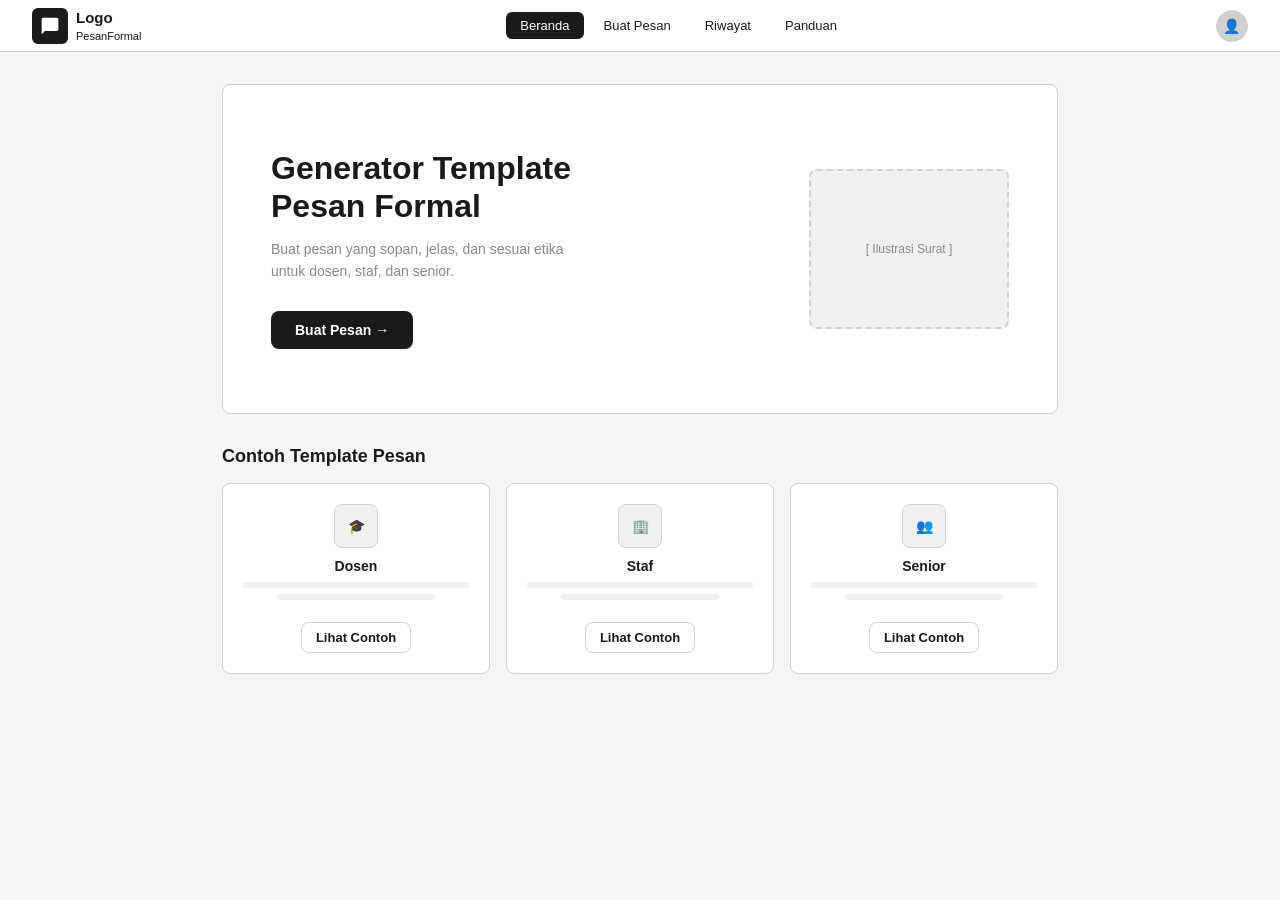
==== index.html @ 07f2825c "wrfm final" ====
<!DOCTYPE html>
<html lang="id">
<head>
  <meta charset="UTF-8" />
  <meta name="viewport" content="width=device-width, initial-scale=1.0" />
  <title>PesanFormal – Wireframe</title>
  <style>
    /* ============================================================
       GLOBAL RESET & TOKENS
    ============================================================ */
    *, *::before, *::after { box-sizing: border-box; margin: 0; padding: 0; }

    :root {
      --bg:       #f5f5f5;
      --surface:  #ffffff;
      --border:   #d0d0d0;
      --border2:  #e0e0e0;
      --text:     #1a1a1a;
      --muted:    #888;
      --primary:  #1a1a1a;
      --primary-hover: #333;
      --accent:   #f0f0f0;
      --selected: #1a1a1a;
      --radius:   8px;
      --shadow:   0 2px 8px rgba(0,0,0,.10);
      --nav-h:    52px;
    }

    body {
      font-family: 'Segoe UI', Arial, sans-serif;
      background: var(--bg);
      color: var(--text);
      font-size: 14px;
      min-height: 100vh;
    }

    /* ============================================================
       SCREEN WRAPPER
    ============================================================ */
    .screen { display: none; flex-direction: column; min-height: 100vh; }
    .screen.active { display: flex; }

    /* ============================================================
       NAV BAR
    ============================================================ */
    .navbar {
      height: var(--nav-h);
      background: var(--surface);
      border-bottom: 1px solid var(--border);
      display: flex;
      align-items: center;
      justify-content: space-between;
      padding: 0 32px;
      flex-shrink: 0;
    }
    .logo {
      display: flex; align-items: center; gap: 8px;
      font-weight: 700; font-size: 15px;
    }
    .logo-icon {
      width: 36px; height: 36px;
      background: var(--primary);
      border-radius: 6px;
      display: flex; align-items: center; justify-content: center;
    }
    .logo-icon svg { fill: white; }
    .nav-links { display: flex; gap: 6px; align-items: center; }
    .nav-link {
      padding: 6px 14px; border-radius: 6px; cursor: pointer;
      font-size: 13px; color: var(--text); background: none; border: none;
      transition: background .15s;
    }
    .nav-link:hover { background: var(--accent); }
    .nav-link.active { background: var(--primary); color: #fff; }
    .nav-avatar {
      width: 32px; height: 32px; border-radius: 50%;
      background: var(--border); border: 1px solid var(--border);
      display: flex; align-items: center; justify-content: center;
    }

    /* ============================================================
       PROGRESS STEPPER
    ============================================================ */
    .stepper {
      display: flex; align-items: center; justify-content: center;
      gap: 0; padding: 20px 0 8px;
    }
    .step {
      display: flex; flex-direction: column; align-items: center;
      gap: 4px;
    }
    .step-circle {
      width: 28px; height: 28px; border-radius: 50%;
      border: 2px solid var(--border);
      display: flex; align-items: center; justify-content: center;
      font-size: 12px; font-weight: 600; color: var(--muted);
      background: var(--surface);
    }
    .step.done .step-circle { background: var(--primary); border-color: var(--primary); color: #fff; }
    .step.current .step-circle { border-color: var(--primary); color: var(--primary); font-weight: 700; }
    .step-label { font-size: 11px; color: var(--muted); text-align: center; max-width: 80px; }
    .step.done .step-label, .step.current .step-label { color: var(--text); }
    .step-line { width: 60px; height: 2px; background: var(--border); margin-bottom: 18px; }
    .step-line.done { background: var(--primary); }

    /* ============================================================
       MAIN CONTENT
    ============================================================ */
    .page-content { flex: 1; padding: 32px; max-width: 900px; width: 100%; margin: 0 auto; }
    .page-content.wide { max-width: 1100px; }

    /* ============================================================
       HERO (Halaman Beranda)
    ============================================================ */
    .hero {
      background: var(--surface);
      border: 1px solid var(--border);
      border-radius: var(--radius);
      padding: 64px 48px;
      display: flex; align-items: center; gap: 48px;
      margin-bottom: 32px;
    }
    .hero-text { flex: 1; }
    .hero-title { font-size: 32px; font-weight: 800; line-height: 1.2; margin-bottom: 12px; }
    .hero-sub { color: var(--muted); font-size: 14px; margin-bottom: 28px; line-height: 1.6; }
    .hero-img {
      width: 200px; height: 160px;
      background: var(--accent); border: 2px dashed var(--border);
      border-radius: var(--radius);
      display: flex; align-items: center; justify-content: center;
      flex-shrink: 0;
    }
    .hero-img span { color: var(--muted); font-size: 12px; }

    /* ============================================================
       BUTTONS
    ============================================================ */
    .btn {
      display: inline-flex; align-items: center; gap: 8px;
      padding: 11px 24px; border-radius: var(--radius);
      font-size: 14px; font-weight: 600; cursor: pointer;
      border: none; transition: background .15s, color .15s;
    }
    .btn-primary { background: var(--primary); color: #fff; }
    .btn-primary:hover { background: var(--primary-hover); }
    .btn-outline {
      background: var(--surface); color: var(--text);
      border: 1.5px solid var(--border);
    }
    .btn-outline:hover { background: var(--accent); }
    .btn-sm { padding: 7px 14px; font-size: 13px; }
    .btn-danger { background: #fee; color: #c00; border: 1.5px solid #fcc; }
    .btn-danger:hover { background: #fdd; }

    /* ============================================================
       SECTION TITLE
    ============================================================ */
    .section-title { font-size: 18px; font-weight: 700; margin-bottom: 16px; }
    .section-sub { font-size: 13px; color: var(--muted); margin-bottom: 24px; }

    /* ============================================================
       TEMPLATE CARDS (Beranda)
    ============================================================ */
    .template-grid {
      display: grid; grid-template-columns: repeat(3, 1fr); gap: 16px;
    }
    .template-card {
      background: var(--surface); border: 1px solid var(--border);
      border-radius: var(--radius); padding: 20px; text-align: center;
    }
    .template-card .t-icon {
      width: 44px; height: 44px; background: var(--accent);
      border: 1px solid var(--border); border-radius: 8px;
      display: flex; align-items: center; justify-content: center;
      margin: 0 auto 10px;
    }
    .template-card .t-name { font-weight: 600; margin-bottom: 8px; font-size: 14px; }
    .template-card .t-lines { background: var(--accent); height: 6px; border-radius: 3px; margin-bottom: 6px; }
    .template-card .t-lines.short { width: 70%; margin: 0 auto 6px; }

    /* ============================================================
       RECIPIENT CARDS (Step 1)
    ============================================================ */
    .recipient-grid {
      display: grid; grid-template-columns: repeat(4, 1fr); gap: 16px;
      margin-bottom: 24px;
    }
    .recipient-card {
      background: var(--surface); border: 2px solid var(--border);
      border-radius: var(--radius); padding: 24px 16px; text-align: center;
      cursor: pointer; transition: border-color .15s, background .15s;
    }
    .recipient-card:hover { border-color: var(--primary); }
    .recipient-card.selected { border-color: var(--primary); background: #f8f8f8; }
    .recipient-card .r-icon {
      width: 52px; height: 52px; background: var(--accent);
      border: 1px solid var(--border); border-radius: 10px;
      display: flex; align-items: center; justify-content: center;
      margin: 0 auto 10px; font-size: 22px;
    }
    .recipient-card .r-name { font-weight: 600; font-size: 14px; }
    .recipient-card .r-sub { font-size: 11px; color: var(--muted); }

    /* ============================================================
       FORM CONTROLS
    ============================================================ */
    .form-group { margin-bottom: 18px; }
    .form-label { font-size: 13px; font-weight: 600; margin-bottom: 6px; display: block; }
    .form-input, .form-select, .form-textarea {
      width: 100%; padding: 10px 12px;
      border: 1.5px solid var(--border); border-radius: var(--radius);
      font-size: 13px; background: var(--surface); color: var(--text);
      outline: none; transition: border-color .15s;
      font-family: inherit;
    }
    .form-input:focus, .form-select:focus, .form-textarea:focus {
      border-color: var(--primary);
    }
    .form-textarea { resize: vertical; min-height: 100px; }
    .form-placeholder { color: var(--muted); }
    .form-row { display: grid; grid-template-columns: 1fr 1fr; gap: 16px; }

    /* ============================================================
       RADIO GROUP
    ============================================================ */
    .radio-group { display: flex; gap: 12px; flex-wrap: wrap; }
    .radio-card {
      flex: 1; min-width: 140px;
      border: 2px solid var(--border); border-radius: var(--radius);
      padding: 12px 14px; cursor: pointer;
      transition: border-color .15s;
      display: flex; align-items: flex-start; gap: 10px;
    }
    .radio-card.selected { border-color: var(--primary); background: #f8f8f8; }
    .radio-dot {
      width: 16px; height: 16px; border-radius: 50%;
      border: 2px solid var(--border); flex-shrink: 0; margin-top: 2px;
      background: var(--surface);
    }
    .radio-card.selected .radio-dot {
      border-color: var(--primary); background: var(--primary);
      box-shadow: inset 0 0 0 3px #fff;
    }
    .radio-info .radio-title { font-weight: 600; font-size: 13px; }
    .radio-info .radio-sub { font-size: 11px; color: var(--muted); }

    /* ============================================================
       ACTION BAR
    ============================================================ */
    .action-bar {
      display: flex; justify-content: space-between; align-items: center;
      padding-top: 24px; border-top: 1px solid var(--border2); margin-top: 24px;
    }

    /* ============================================================
       MESSAGE RESULT
    ============================================================ */
    .result-box {
      background: var(--surface); border: 1px solid var(--border);
      border-radius: var(--radius); padding: 24px;
      line-height: 1.8; font-size: 14px; margin-bottom: 24px;
      position: relative;
    }
    .result-edit-btn {
      position: absolute; top: 16px; right: 16px;
    }
    .result-text p { margin-bottom: 10px; }

    /* ============================================================
       EDIT TEXTAREA
    ============================================================ */
    .edit-area {
      background: var(--surface); border: 1.5px solid var(--border);
      border-radius: var(--radius); padding: 20px;
      font-size: 14px; line-height: 1.8; width: 100%; min-height: 260px;
      font-family: inherit; resize: vertical; outline: none;
    }
    .edit-area:focus { border-color: var(--primary); }

    /* ============================================================
       TABLE (Riwayat)
    ============================================================ */
    .data-table { width: 100%; border-collapse: collapse; }
    .data-table th {
      text-align: left; padding: 10px 12px; font-size: 12px;
      color: var(--muted); border-bottom: 2px solid var(--border);
      font-weight: 600; text-transform: uppercase; letter-spacing: .04em;
    }
    .data-table td {
      padding: 12px 12px; font-size: 13px;
      border-bottom: 1px solid var(--border2);
    }
    .data-table tr:hover td { background: #fafafa; }
    .action-icons { display: flex; gap: 6px; }
    .icon-btn {
      width: 30px; height: 30px; border-radius: 6px;
      border: 1px solid var(--border); background: var(--surface);
      cursor: pointer; display: flex; align-items: center; justify-content: center;
      font-size: 14px; transition: background .15s;
    }
    .icon-btn:hover { background: var(--accent); }
    .search-bar {
      display: flex; align-items: center; gap: 8px;
      border: 1.5px solid var(--border); border-radius: var(--radius);
      padding: 8px 12px; background: var(--surface); max-width: 280px;
    }
    .search-bar input {
      border: none; outline: none; font-size: 13px; width: 100%;
      background: transparent; font-family: inherit;
    }
    .table-header {
      display: flex; justify-content: space-between; align-items: center;
      margin-bottom: 16px;
    }

    /* ============================================================
       GUIDE (Panduan)
    ============================================================ */
    .guide-layout { display: grid; grid-template-columns: 220px 1fr; gap: 24px; }
    .guide-sidebar {
      background: var(--surface); border: 1px solid var(--border);
      border-radius: var(--radius); padding: 12px; height: fit-content;
    }
    .guide-nav-item {
      display: flex; align-items: center; gap: 10px;
      padding: 10px 12px; border-radius: 6px; cursor: pointer;
      font-size: 13px; transition: background .15s;
    }
    .guide-nav-item:hover { background: var(--accent); }
    .guide-nav-item.active { background: var(--primary); color: #fff; }
    .guide-body {
      background: var(--surface); border: 1px solid var(--border);
      border-radius: var(--radius); padding: 28px;
    }
    .guide-body h2 { font-size: 20px; margin-bottom: 8px; }
    .guide-body .guide-sub { color: var(--muted); font-size: 13px; margin-bottom: 20px; }
    .guide-list { list-style: none; }
    .guide-list li {
      display: flex; gap: 12px; padding: 10px 0;
      border-bottom: 1px solid var(--border2); font-size: 13px;
    }
    .guide-list li:last-child { border-bottom: none; }
    .guide-num {
      width: 24px; height: 24px; border-radius: 50%;
      background: var(--primary); color: #fff;
      font-size: 12px; font-weight: 700;
      display: flex; align-items: center; justify-content: center;
      flex-shrink: 0;
    }
    .guide-illus {
      margin-top: 20px; height: 120px; background: var(--accent);
      border: 1.5px dashed var(--border); border-radius: var(--radius);
      display: flex; align-items: center; justify-content: center;
      color: var(--muted); font-size: 12px;
    }

    /* ============================================================
       DETAIL TEMPLATE (Screen 8)
    ============================================================ */
    .detail-layout { display: grid; grid-template-columns: 220px 1fr; gap: 24px; }
    .detail-sidebar {
      background: var(--surface); border: 1px solid var(--border);
      border-radius: var(--radius); padding: 12px; height: fit-content;
    }
    .detail-nav-item {
      padding: 10px 12px; border-radius: 6px; cursor: pointer;
      font-size: 13px; transition: background .15s; margin-bottom: 4px;
    }
    .detail-nav-item:hover { background: var(--accent); }
    .detail-nav-item.active { background: var(--accent); font-weight: 600; }
    .detail-body {
      background: var(--surface); border: 1px solid var(--border);
      border-radius: var(--radius); padding: 24px;
    }
    .detail-title { font-size: 16px; font-weight: 700; margin-bottom: 16px; }
    .template-preview {
      background: var(--accent); border: 1px solid var(--border);
      border-radius: var(--radius); padding: 16px; font-size: 13px; line-height: 1.8;
    }

    /* ============================================================
       SELECT DROPDOWN
    ============================================================ */
    .form-select { appearance: none; background-image: url("data:image/svg+xml,%3Csvg xmlns='http://www.w3.org/2000/svg' width='12' height='12' viewBox='0 0 12 12'%3E%3Cpath d='M6 8L1 3h10z' fill='%23888'/%3E%3C/svg%3E"); background-repeat: no-repeat; background-position: right 12px center; padding-right: 32px; cursor: pointer; }

    /* ============================================================
       BADGE
    ============================================================ */
    .badge { display: inline-block; padding: 2px 8px; border-radius: 20px; font-size: 11px; font-weight: 600; }
    .badge-gray { background: var(--accent); color: var(--muted); border: 1px solid var(--border); }

    /* ============================================================
       DIVIDER
    ============================================================ */
    hr.divider { border: none; border-top: 1px solid var(--border2); margin: 24px 0; }

    /* ============================================================
       TOAST (feedback)
    ============================================================ */
    .toast {
      position: fixed; bottom: 24px; right: 24px;
      background: var(--primary); color: #fff; padding: 12px 20px;
      border-radius: var(--radius); font-size: 13px;
      opacity: 0; pointer-events: none; transition: opacity .3s;
      z-index: 999;
    }
    .toast.show { opacity: 1; }

    /* ============================================================
       PAGE HEADER ROW
    ============================================================ */
    .page-header {
      display: flex; justify-content: space-between; align-items: flex-start;
      margin-bottom: 24px;
    }
    .page-header h1 { font-size: 22px; font-weight: 800; }
    .page-header p { font-size: 13px; color: var(--muted); margin-top: 4px; }

    /* ============================================================
       RESPONSIVE
    ============================================================ */
    @media (max-width: 700px) {
      .hero { flex-direction: column; }
      .recipient-grid { grid-template-columns: 1fr 1fr; }
      .template-grid { grid-template-columns: 1fr 1fr; }
      .form-row { grid-template-columns: 1fr; }
      .guide-layout, .detail-layout { grid-template-columns: 1fr; }
    }
  </style>
</head>
<body>

<!-- ================================================================
     SCREEN 1: HALAMAN BERANDA
================================================================ -->
<div class="screen active" id="screen-1">
  <!-- NAV -->
  <nav class="navbar">
    <div class="logo">
      <div class="logo-icon">
        <svg width="20" height="20" viewBox="0 0 24 24"><path d="M20 2H4c-1.1 0-2 .9-2 2v18l4-4h14c1.1 0 2-.9 2-2V4c0-1.1-.9-2-2-2z"/></svg>
      </div>
      <span>Logo<br><small style="font-weight:400;font-size:11px">PesanFormal</small></span>
    </div>
    <div class="nav-links">
      <button class="nav-link active">Beranda</button>
      <button class="nav-link" onclick="goTo(2)">Buat Pesan</button>
      <button class="nav-link" onclick="goTo(6)">Riwayat</button>
      <button class="nav-link" onclick="goTo(7)">Panduan</button>
    </div>
    <div class="nav-avatar">👤</div>
  </nav>

  <!-- CONTENT -->
  <div class="page-content">
    <!-- Hero -->
    <div class="hero">
      <div class="hero-text">
        <div class="hero-title">Generator Template<br>Pesan Formal</div>
        <div class="hero-sub">Buat pesan yang sopan, jelas, dan sesuai etika<br>untuk dosen, staf, dan senior.</div>
        <button class="btn btn-primary" onclick="goTo(2)">Buat Pesan →</button>
      </div>
      <div class="hero-img">
        <span>[ Ilustrasi Surat ]</span>
      </div>
    </div>

    <!-- Template Examples -->
    <div class="section-title">Contoh Template Pesan</div>
    <div class="template-grid">
      <div class="template-card">
        <div class="t-icon">🎓</div>
        <div class="t-name">Dosen</div>
        <div class="t-lines"></div>
        <div class="t-lines short"></div>
        <br>
        <button class="btn btn-outline btn-sm" onclick="goTo(8)">Lihat Contoh</button>
      </div>
      <div class="template-card">
        <div class="t-icon">🏢</div>
        <div class="t-name">Staf</div>
        <div class="t-lines"></div>
        <div class="t-lines short"></div>
        <br>
        <button class="btn btn-outline btn-sm" onclick="goTo(8)">Lihat Contoh</button>
      </div>
      <div class="template-card">
        <div class="t-icon">👥</div>
        <div class="t-name">Senior</div>
        <div class="t-lines"></div>
        <div class="t-lines short"></div>
        <br>
        <button class="btn btn-outline btn-sm" onclick="goTo(8)">Lihat Contoh</button>
      </div>
    </div>
  </div>
</div><!-- /screen-1 -->


<!-- ================================================================
     SCREEN 2: PILIH PENERIMA PESAN
================================================================ -->
<div class="screen" id="screen-2">
  <nav class="navbar">
    <div class="logo">
      <div class="logo-icon"><svg width="20" height="20" viewBox="0 0 24 24"><path fill="white" d="M20 2H4c-1.1 0-2 .9-2 2v18l4-4h14c1.1 0 2-.9 2-2V4c0-1.1-.9-2-2-2z"/></svg></div>
      <span>Logo<br><small style="font-weight:400;font-size:11px">PesanFormal</small></span>
    </div>
    <div class="nav-links">
      <button class="nav-link" onclick="goTo(1)">Beranda</button>
      <button class="nav-link active">Buat Pesan</button>
      <button class="nav-link" onclick="goTo(6)">Riwayat</button>
      <button class="nav-link" onclick="goTo(7)">Panduan</button>
    </div>
    <div class="nav-avatar">👤</div>
  </nav>

  <div class="page-content">
    <!-- Stepper -->
    <div class="stepper">
      <div class="step current">
        <div class="step-circle">1</div>
        <div class="step-label">Pilih Penerima dan Kategori</div>
      </div>
      <div class="step-line"></div>
      <div class="step">
        <div class="step-circle">2</div>
        <div class="step-label">Isi Informasi Pesan</div>
      </div>
      <div class="step-line"></div>
      <div class="step">
        <div class="step-circle">3</div>
        <div class="step-label">Hasil Pesan</div>
      </div>
    </div>

    <hr class="divider">

    <div class="section-title">Pilih Penerima Pesan</div>
    <div class="recipient-grid">
      <div class="recipient-card selected" onclick="selectRecipient(this)">
        <div class="r-icon">🎓</div>
        <div class="r-name">Dosen</div>
      </div>
      <div class="recipient-card" onclick="selectRecipient(this)">
        <div class="r-icon">🏢</div>
        <div class="r-name">Staf</div>
        <div class="r-sub">Tenaga Kependidikan</div>
      </div>
      <div class="recipient-card" onclick="selectRecipient(this)">
        <div class="r-icon">👥</div>
        <div class="r-name">Senior</div>
      </div>
      <div class="recipient-card" onclick="selectRecipient(this)">
        <div class="r-icon">🏛️</div>
        <div class="r-name">Pengurus Organisasi</div>
      </div>
    </div>

    <div class="section-title">Pilih Kategori Pesan</div>
    <div class="form-group">
      <select class="form-select">
        <option>Pilih kategori pesan...</option>
        <option>Izin Tidak Masuk Kuliah</option>
        <option>Permohonan Bimbingan</option>
        <option>Konfirmasi Jadwal</option>
        <option>Permintaan Informasi</option>
        <option>Surat Domisili</option>
      </select>
    </div>

    <div class="action-bar">
      <div></div>
      <button class="btn btn-primary" onclick="goTo(3)">Selanjutnya →</button>
    </div>
  </div>
</div><!-- /screen-2 -->


<!-- ================================================================
     SCREEN 3: FORMULIR INFORMASI PESAN
================================================================ -->
<div class="screen" id="screen-3">
  <nav class="navbar">
    <div class="logo">
      <div class="logo-icon"><svg width="20" height="20" viewBox="0 0 24 24"><path fill="white" d="M20 2H4c-1.1 0-2 .9-2 2v18l4-4h14c1.1 0 2-.9 2-2V4c0-1.1-.9-2-2-2z"/></svg></div>
      <span>Logo<br><small style="font-weight:400;font-size:11px">PesanFormal</small></span>
    </div>
    <div class="nav-links">
      <button class="nav-link" onclick="goTo(1)">Beranda</button>
      <button class="nav-link active">Buat Pesan</button>
      <button class="nav-link" onclick="goTo(6)">Riwayat</button>
      <button class="nav-link" onclick="goTo(7)">Panduan</button>
    </div>
    <div class="nav-avatar">👤</div>
  </nav>

  <div class="page-content">
    <!-- Stepper -->
    <div class="stepper">
      <div class="step done">
        <div class="step-circle">✓</div>
        <div class="step-label">Pilih Penerima dan Kategori</div>
      </div>
      <div class="step-line done"></div>
      <div class="step current">
        <div class="step-circle">2</div>
        <div class="step-label">Isi Informasi Pesan</div>
      </div>
      <div class="step-line"></div>
      <div class="step">
        <div class="step-circle">3</div>
        <div class="step-label">Hasil Pesan</div>
      </div>
    </div>

    <hr class="divider">

    <div class="section-title">Lengkapi Informasi Pesan</div>

    <div class="form-row">
      <div class="form-group">
        <label class="form-label">Nama Lengkap Mahasiswa</label>
        <input class="form-input" type="text" placeholder="Masukkan nama lengkap" />
      </div>
      <div class="form-group">
        <label class="form-label">Nama Penerima</label>
        <input class="form-input" type="text" placeholder="Masukkan nama dosen/staf/senior" />
      </div>
    </div>

    <div class="form-row">
      <div class="form-group">
        <label class="form-label">NIM</label>
        <input class="form-input" type="text" placeholder="Masukkan NIM" />
      </div>
      <div class="form-group">
        <label class="form-label">Alasan / Keperluan Pesan</label>
        <textarea class="form-textarea" placeholder="Jelaskan keperluan Anda..." style="min-height:72px"></textarea>
      </div>
    </div>

    <div class="form-row">
      <div class="form-group">
        <label class="form-label">Program Studi / Kelas</label>
        <input class="form-input" type="text" placeholder="Masukkan program studi / kelas" />
      </div>
      <div class="form-group">
        <label class="form-label">Tanggal Terkait <span style="color:var(--muted);font-weight:400">(opsional)</span></label>
        <input class="form-input" type="text" placeholder="dd/mm/yyyy" />
      </div>
    </div>

    <div class="form-group">
      <label class="form-label">Gaya Bahasa</label>
      <div class="radio-group">
        <div class="radio-card selected" onclick="selectRadio(this, 'lang')">
          <div class="radio-dot"></div>
          <div class="radio-info">
            <div class="radio-title">Formal</div>
            <div class="radio-sub">Bahasa resmi dan akademis</div>
          </div>
        </div>
        <div class="radio-card" onclick="selectRadio(this, 'lang')">
          <div class="radio-dot"></div>
          <div class="radio-info">
            <div class="radio-title">Semiformal</div>
            <div class="radio-sub">Bahasa sopan dan ringan</div>
          </div>
        </div>
        <div class="radio-card" onclick="selectRadio(this, 'lang')">
          <div class="radio-dot"></div>
          <div class="radio-info">
            <div class="radio-title">Singkat</div>
            <div class="radio-sub">Pesan ringkas dan jelas</div>
          </div>
        </div>
      </div>
    </div>

    <div class="action-bar">
      <button class="btn btn-outline" onclick="goTo(2)">← Kembali</button>
      <button class="btn btn-primary" onclick="goTo(4)">Buat Pesan →</button>
    </div>
  </div>
</div><!-- /screen-3 -->


<!-- ================================================================
     SCREEN 4: HASIL GENERATOR PESAN
================================================================ -->
<div class="screen" id="screen-4">
  <nav class="navbar">
    <div class="logo">
      <div class="logo-icon"><svg width="20" height="20" viewBox="0 0 24 24"><path fill="white" d="M20 2H4c-1.1 0-2 .9-2 2v18l4-4h14c1.1 0 2-.9 2-2V4c0-1.1-.9-2-2-2z"/></svg></div>
      <span>Logo<br><small style="font-weight:400;font-size:11px">PesanFormal</small></span>
    </div>
    <div class="nav-links">
      <button class="nav-link" onclick="goTo(1)">Beranda</button>
      <button class="nav-link active">Buat Pesan</button>
      <button class="nav-link" onclick="goTo(6)">Riwayat</button>
      <button class="nav-link" onclick="goTo(7)">Panduan</button>
    </div>
    <div class="nav-avatar">👤</div>
  </nav>

  <div class="page-content">
    <!-- Stepper -->
    <div class="stepper">
      <div class="step done">
        <div class="step-circle">✓</div>
        <div class="step-label">Pilih Penerima dan Kategori</div>
      </div>
      <div class="step-line done"></div>
      <div class="step done">
        <div class="step-circle">✓</div>
        <div class="step-label">Isi Informasi Pesan</div>
      </div>
      <div class="step-line done"></div>
      <div class="step current">
        <div class="step-circle">3</div>
        <div class="step-label">Hasil Pesan</div>
      </div>
    </div>

    <hr class="divider">

    <div class="section-title">Hasil Pesan</div>

    <div class="result-box">
      <button class="btn btn-outline btn-sm result-edit-btn" onclick="goTo(5)">✏️ Edit Pesan</button>
      <div class="result-text">
        <p>Assalamualaikum Wr. Wb.</p>
        <p>Perkenalkan, saya Aulia Ramadhani, mahasiswa Teknik Komputer Universitas Negeri Makassar dengan NIM 250210500009.</p>
        <p>Saya ingin menyampaikan bahwa ………………………………………</p>
        <p>Demikian yang dapat saya sampaikan. Terima kasih atas waktu dan perhatiannya.</p>
        <p>Wassalamualaikum Wr. Wb.</p>
      </div>
    </div>

    <div class="action-bar">
      <button class="btn btn-outline" onclick="goTo(3)">← Kembali</button>
      <div style="display:flex;gap:10px">
        <button class="btn btn-outline" onclick="showToast('✅ Disimpan ke riwayat!')">💾 Simpan ke Riwayat</button>
        <button class="btn btn-primary" onclick="showToast('📋 Pesan disalin!')">📋 Salin Pesan</button>
      </div>
    </div>
  </div>
</div><!-- /screen-4 -->


<!-- ================================================================
     SCREEN 5: EDIT PESAN
================================================================ -->
<div class="screen" id="screen-5">
  <nav class="navbar">
    <div class="logo">
      <div class="logo-icon"><svg width="20" height="20" viewBox="0 0 24 24"><path fill="white" d="M20 2H4c-1.1 0-2 .9-2 2v18l4-4h14c1.1 0 2-.9 2-2V4c0-1.1-.9-2-2-2z"/></svg></div>
      <span>Logo<br><small style="font-weight:400;font-size:11px">PesanFormal</small></span>
    </div>
    <div class="nav-links">
      <button class="nav-link" onclick="goTo(1)">Beranda</button>
      <button class="nav-link active">Buat Pesan</button>
      <button class="nav-link" onclick="goTo(6)">Riwayat</button>
      <button class="nav-link" onclick="goTo(7)">Panduan</button>
    </div>
    <div class="nav-avatar">👤</div>
  </nav>

  <div class="page-content">
    <div class="section-title">Edit Pesan</div>

    <textarea class="edit-area">Assalamualaikum Wr. Wb.

Perkenalkan, saya Aulia Ramadhani, mahasiswa Teknik Komputer Universitas Negeri Makassar dengan NIM 250210500009.

Saya ingin menyampaikan bahwa ………………………………………………………………………………………………………………

Demikian yang dapat saya sampaikan. Terima kasih atas waktu dan perhatiannya.

Wassalamualaikum Wr. Wb.</textarea>

    <div class="action-bar">
      <button class="btn btn-outline" onclick="goTo(4)">🔄 Reset</button>
      <button class="btn btn-primary" onclick="goTo(4); showToast('✅ Perubahan disimpan!')">Simpan Perubahan</button>
    </div>
  </div>
</div><!-- /screen-5 -->


<!-- ================================================================
     SCREEN 6: RIWAYAT PESAN
================================================================ -->
<div class="screen" id="screen-6">
  <nav class="navbar">
    <div class="logo">
      <div class="logo-icon"><svg width="20" height="20" viewBox="0 0 24 24"><path fill="white" d="M20 2H4c-1.1 0-2 .9-2 2v18l4-4h14c1.1 0 2-.9 2-2V4c0-1.1-.9-2-2-2z"/></svg></div>
      <span>Logo<br><small style="font-weight:400;font-size:11px">PesanFormal</small></span>
    </div>
    <div class="nav-links">
      <button class="nav-link" onclick="goTo(1)">Beranda</button>
      <button class="nav-link" onclick="goTo(2)">Buat Pesan</button>
      <button class="nav-link active">Riwayat</button>
      <button class="nav-link" onclick="goTo(7)">Panduan</button>
    </div>
    <div class="nav-avatar">👤</div>
  </nav>

  <div class="page-content wide">
    <div class="table-header">
      <div class="section-title" style="margin-bottom:0">Riwayat Pesan</div>
      <div class="search-bar">
        <span>🔍</span>
        <input type="text" placeholder="Cari pesan..." />
      </div>
    </div>

    <div style="background:var(--surface);border:1px solid var(--border);border-radius:var(--radius);overflow:hidden">
      <table class="data-table">
        <thead>
          <tr>
            <th>No.</th>
            <th>Judul Pesan</th>
            <th>Penerima</th>
            <th>Tanggal</th>
            <th>Aksi</th>
          </tr>
        </thead>
        <tbody>
          <tr>
            <td>1</td>
            <td>Izin Tidak Masuk Kuliah</td>
            <td><span class="badge badge-gray">Dosen</span></td>
            <td>27 Okt 2026</td>
            <td>
              <div class="action-icons">
                <div class="icon-btn" title="Lihat" onclick="goTo(4)">👁️</div>
                <div class="icon-btn" title="Salin" onclick="showToast('📋 Pesan disalin!')">📋</div>
                <div class="icon-btn" title="Hapus" onclick="showToast('🗑️ Dihapus!')">🗑️</div>
              </div>
            </td>
          </tr>
          <tr>
            <td>2</td>
            <td>Permohonan Bimbingan</td>
            <td><span class="badge badge-gray">Dosen</span></td>
            <td>25 Okt 2026</td>
            <td>
              <div class="action-icons">
                <div class="icon-btn" onclick="goTo(4)">👁️</div>
                <div class="icon-btn" onclick="showToast('📋 Pesan disalin!')">📋</div>
                <div class="icon-btn" onclick="showToast('🗑️ Dihapus!')">🗑️</div>
              </div>
            </td>
          </tr>
          <tr>
            <td>3</td>
            <td>Konfirmasi Jadwal</td>
            <td><span class="badge badge-gray">Staf</span></td>
            <td>23 Okt 2026</td>
            <td>
              <div class="action-icons">
                <div class="icon-btn" onclick="goTo(4)">👁️</div>
                <div class="icon-btn" onclick="showToast('📋 Pesan disalin!')">📋</div>
                <div class="icon-btn" onclick="showToast('🗑️ Dihapus!')">🗑️</div>
              </div>
            </td>
          </tr>
          <tr>
            <td>4</td>
            <td>Permintaan Informasi</td>
            <td><span class="badge badge-gray">Senior</span></td>
            <td>18 Okt 2026</td>
            <td>
              <div class="action-icons">
                <div class="icon-btn" onclick="goTo(4)">👁️</div>
                <div class="icon-btn" onclick="showToast('📋 Pesan disalin!')">📋</div>
                <div class="icon-btn" onclick="showToast('🗑️ Dihapus!')">🗑️</div>
              </div>
            </td>
          </tr>
          <tr>
            <td>5</td>
            <td>Surat Domisili</td>
            <td><span class="badge badge-gray">Staf</span></td>
            <td>15 Okt 2026</td>
            <td>
              <div class="action-icons">
                <div class="icon-btn" onclick="goTo(4)">👁️</div>
                <div class="icon-btn" onclick="showToast('📋 Pesan disalin!')">📋</div>
                <div class="icon-btn" onclick="showToast('🗑️ Dihapus!')">🗑️</div>
              </div>
            </td>
          </tr>
        </tbody>
      </table>
    </div>

    <div style="display:flex;justify-content:flex-end;margin-top:16px">
      <button class="btn btn-danger btn-sm" onclick="showToast('🗑️ Semua riwayat dihapus!')">🗑️ Hapus Semua Riwayat</button>
    </div>
  </div>
</div><!-- /screen-6 -->


<!-- ================================================================
     SCREEN 7: PANDUAN ETIKA KOMUNIKASI
================================================================ -->
<div class="screen" id="screen-7">
  <nav class="navbar">
    <div class="logo">
      <div class="logo-icon"><svg width="20" height="20" viewBox="0 0 24 24"><path fill="white" d="M20 2H4c-1.1 0-2 .9-2 2v18l4-4h14c1.1 0 2-.9 2-2V4c0-1.1-.9-2-2-2z"/></svg></div>
      <span>Logo<br><small style="font-weight:400;font-size:11px">PesanFormal</small></span>
    </div>
    <div class="nav-links">
      <button class="nav-link" onclick="goTo(1)">Beranda</button>
      <button class="nav-link" onclick="goTo(2)">Buat Pesan</button>
      <button class="nav-link" onclick="goTo(6)">Riwayat</button>
      <button class="nav-link active">Panduan</button>
    </div>
    <div class="nav-avatar">👤</div>
  </nav>

  <div class="page-content wide">
    <div class="guide-layout">
      <!-- Sidebar -->
      <div class="guide-sidebar">
        <div class="guide-nav-item active">📋 Etika Umum</div>
        <div class="guide-nav-item" onclick="showToast('Menghubungi Dosen')">🎓 Menghubungi Dosen</div>
        <div class="guide-nav-item" onclick="showToast('Menghubungi Staf')">🏢 Menghubungi Staf</div>
        <div class="guide-nav-item" onclick="showToast('Menghubungi Senior')">👥 Menghubungi Senior</div>
        <div class="guide-nav-item" onclick="showToast('Tips Tambahan')">💡 Tips Tambahan</div>
      </div>

      <!-- Body -->
      <div class="guide-body">
        <h2>Panduan Etika Komunikasi Akademik</h2>
        <div class="guide-sub">Beberapa hal yang perlu diperhatikan dalam menghubungi dosen, staf, dan senior.</div>

        <div style="font-weight:700;font-size:14px;margin-bottom:10px">Etika Umum</div>
        <ul class="guide-list">
          <li>
            <div class="guide-num">1</div>
            <div>Gunakan salam dan sapaan yang sopan sesuai penerima pesan.</div>
          </li>
          <li>
            <div class="guide-num">2</div>
            <div>Perkenalkan identitas diri (nama, NIM, dan program studi).</div>
          </li>
          <li>
            <div class="guide-num">3</div>
            <div>Sampaikan tujuan atau keperluan dengan jelas dan ringkas.</div>
          </li>
          <li>
            <div class="guide-num">4</div>
            <div>Perhatikan waktu mengirim pesan (hindari jam istirahat atau hari libur).</div>
          </li>
          <li>
            <div class="guide-num">5</div>
            <div>Periksa kembali pesan sebelum dikirim.</div>
          </li>
        </ul>

        <div class="guide-illus">[ Ilustrasi Panduan ]</div>
      </div>
    </div>
  </div>
</div><!-- /screen-7 -->


<!-- ================================================================
     SCREEN 8: DETAIL CONTOH TEMPLATE
================================================================ -->
<div class="screen" id="screen-8">
  <nav class="navbar">
    <div class="logo">
      <div class="logo-icon"><svg width="20" height="20" viewBox="0 0 24 24"><path fill="white" d="M20 2H4c-1.1 0-2 .9-2 2v18l4-4h14c1.1 0 2-.9 2-2V4c0-1.1-.9-2-2-2z"/></svg></div>
      <span>Logo<br><small style="font-weight:400;font-size:11px">PesanFormal</small></span>
    </div>
    <div class="nav-links">
      <button class="nav-link" onclick="goTo(1)">Beranda</button>
      <button class="nav-link" onclick="goTo(2)">Buat Pesan</button>
      <button class="nav-link" onclick="goTo(6)">Riwayat</button>
      <button class="nav-link" onclick="goTo(7)">Panduan</button>
    </div>
    <div class="nav-avatar">👤</div>
  </nav>

  <div class="page-content wide">
    <div style="display:flex;justify-content:space-between;align-items:center;margin-bottom:16px">
      <div class="section-title" style="margin:0">Contoh Template Pesan – Dosen</div>
      <button class="btn btn-outline btn-sm" onclick="goTo(1)">← Kembali</button>
    </div>

    <div class="detail-layout">
      <!-- Sidebar -->
      <div class="detail-sidebar">
        <div class="detail-nav-item active">Perizinan</div>
        <div class="detail-nav-item" onclick="switchTemplate('bimbingan')">Permohonan Akademik</div>
        <div class="detail-nav-item" onclick="switchTemplate('konfirmasi')">Konfirmasi Informasi</div>
        <div class="detail-nav-item" onclick="switchTemplate('lainnya')">Lainnya</div>
      </div>

      <!-- Body -->
      <div class="detail-body">
        <div class="detail-title" id="template-title">Izin Tidak Masuk Kuliah</div>
        <div class="template-preview" id="template-preview">
          Assalamualaikum Wr. Wb.<br><br>
          Perkenalkan, saya <strong>[Nama]</strong>, mahasiswa <strong>[Program Studi]</strong> dengan NIM <strong>[NIM]</strong>.<br><br>
          Saya ingin menyampaikan bahwa saya tidak dapat mengikuti perkuliahan pada <strong>[tanggal]</strong> karena <strong>[alasan]</strong>. Saya mohon maaf atas ketidakhadiran saya.<br><br>
          Terima kasih atas waktu dan perhatian Bapak/Ibu.<br><br>
          Wassalamualaikum Wr. Wb.
        </div>

        <div style="display:flex;justify-content:flex-end;margin-top:16px">
          <button class="btn btn-primary btn-sm" onclick="showToast('📋 Template disalin!'); goTo(2)">📋 Salin Template</button>
        </div>
      </div>
    </div>
  </div>
</div><!-- /screen-8 -->


<!-- TOAST -->
<div class="toast" id="toast"></div>


<script>
  /* ─── Navigation ─── */
  function goTo(n) {
    document.querySelectorAll('.screen').forEach(s => s.classList.remove('active'));
    document.getElementById('screen-' + n).classList.add('active');
    window.scrollTo(0, 0);
  }

  /* ─── Select recipient card ─── */
  function selectRecipient(el) {
    document.querySelectorAll('.recipient-card').forEach(c => c.classList.remove('selected'));
    el.classList.add('selected');
  }

  /* ─── Select radio card ─── */
  function selectRadio(el, group) {
    document.querySelectorAll('.radio-card').forEach(c => c.classList.remove('selected'));
    el.classList.add('selected');
  }

  /* ─── Toast notification ─── */
  function showToast(msg) {
    const t = document.getElementById('toast');
    t.textContent = msg;
    t.classList.add('show');
    setTimeout(() => t.classList.remove('show'), 2500);
  }

  /* ─── Switch template in Screen 8 ─── */
  const templates = {
    bimbingan: {
      title: 'Permohonan Bimbingan',
      body: 'Assalamualaikum Wr. Wb.<br><br>Perkenalkan, saya <strong>[Nama]</strong>, mahasiswa <strong>[Program Studi]</strong> dengan NIM <strong>[NIM]</strong>.<br><br>Saya ingin memohon kesediaan Bapak/Ibu untuk dapat memberikan bimbingan terkait <strong>[topik]</strong> pada <strong>[tanggal/waktu]</strong>.<br><br>Terima kasih atas perhatian Bapak/Ibu.<br><br>Wassalamualaikum Wr. Wb.'
    },
    konfirmasi: {
      title: 'Konfirmasi Informasi',
      body: 'Assalamualaikum Wr. Wb.<br><br>Perkenalkan, saya <strong>[Nama]</strong>, mahasiswa <strong>[Program Studi]</strong> dengan NIM <strong>[NIM]</strong>.<br><br>Saya ingin mengkonfirmasi informasi mengenai <strong>[topik]</strong>. Apakah Bapak/Ibu dapat membantu mengklarifikasi hal tersebut?<br><br>Terima kasih atas waktu dan perhatian Bapak/Ibu.<br><br>Wassalamualaikum Wr. Wb.'
    },
    lainnya: {
      title: 'Pesan Lainnya',
      body: 'Assalamualaikum Wr. Wb.<br><br>Perkenalkan, saya <strong>[Nama]</strong>, mahasiswa <strong>[Program Studi]</strong> dengan NIM <strong>[NIM]</strong>.<br><br>Saya ingin menyampaikan <strong>[keperluan/tujuan]</strong>.<br><br>Demikian yang dapat saya sampaikan. Terima kasih atas waktu dan perhatian Bapak/Ibu.<br><br>Wassalamualaikum Wr. Wb.'
    }
  };

  function switchTemplate(key) {
    const t = templates[key];
    document.getElementById('template-title').textContent = t.title;
    document.getElementById('template-preview').innerHTML = t.body;
    document.querySelectorAll('.detail-nav-item').forEach(i => i.classList.remove('active'));
    event.target.classList.add('active');
  }
</script>
</body>
</html>
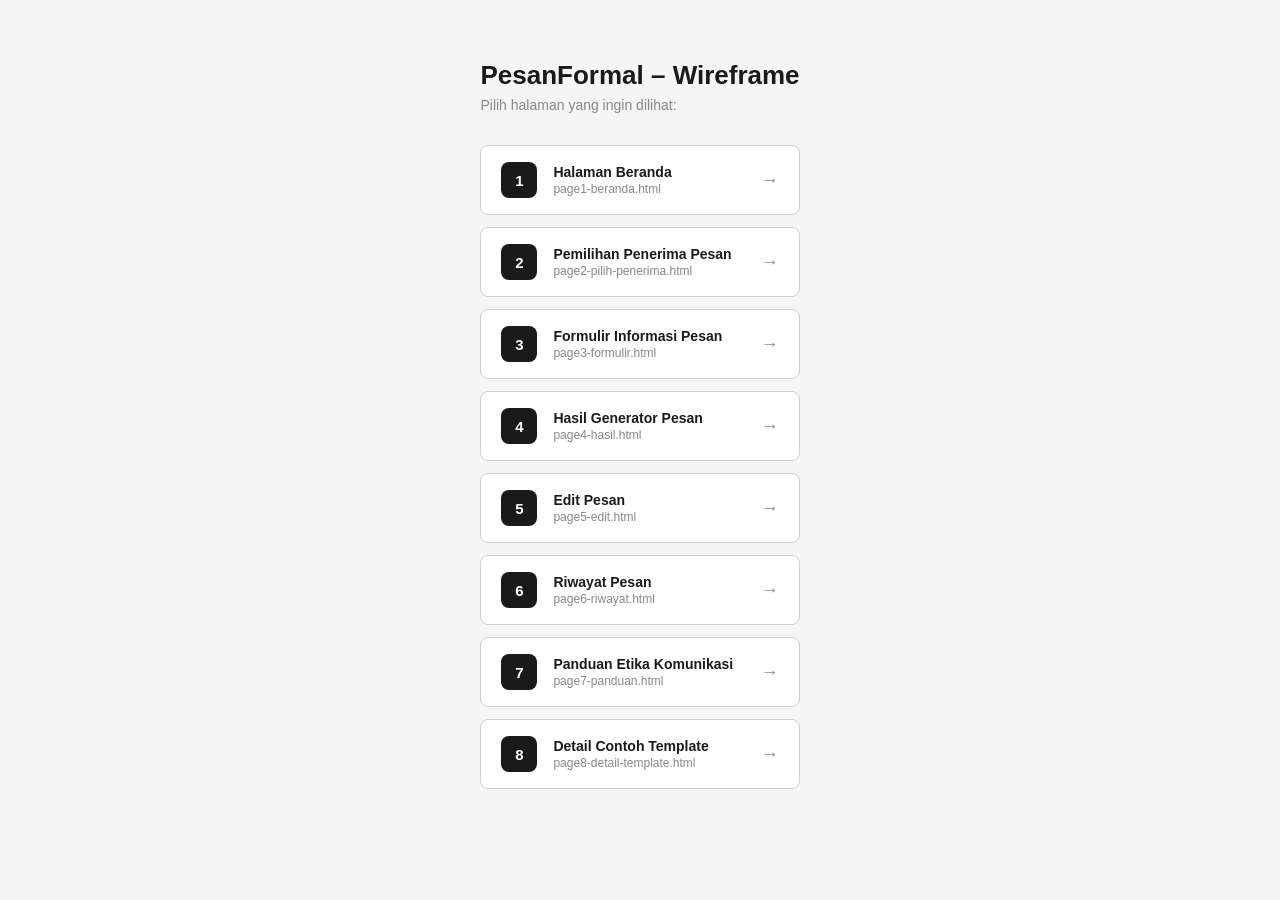
==== commit f9fb9805: "wrfm ulang" ====
--- a/index.html
+++ b/index.html
@@ -3,1079 +3,103 @@
 <head>
   <meta charset="UTF-8" />
   <meta name="viewport" content="width=device-width, initial-scale=1.0" />
-  <title>PesanFormal – Wireframe</title>
+  <title>PesanFormal – Wireframe Index</title>
+  <link rel="stylesheet" href="styles.css" />
   <style>
-    /* ============================================================
-       GLOBAL RESET & TOKENS
-    ============================================================ */
-    *, *::before, *::after { box-sizing: border-box; margin: 0; padding: 0; }
-
-    :root {
-      --bg:       #f5f5f5;
-      --surface:  #ffffff;
-      --border:   #d0d0d0;
-      --border2:  #e0e0e0;
-      --text:     #1a1a1a;
-      --muted:    #888;
-      --primary:  #1a1a1a;
-      --primary-hover: #333;
-      --accent:   #f0f0f0;
-      --selected: #1a1a1a;
-      --radius:   8px;
-      --shadow:   0 2px 8px rgba(0,0,0,.10);
-      --nav-h:    52px;
+    .index-wrap { max-width: 680px; margin: 60px auto; padding: 0 24px; }
+    .index-title { font-size: 26px; font-weight: 800; margin-bottom: 6px; }
+    .index-sub  { color: var(--muted); font-size: 14px; margin-bottom: 32px; }
+    .page-list  { display: flex; flex-direction: column; gap: 12px; }
+    .page-item  {
+      display: flex; align-items: center; gap: 16px;
+      background: var(--surface); border: 1px solid var(--border);
+      border-radius: var(--radius); padding: 16px 20px;
+      text-decoration: none; color: var(--text);
+      transition: box-shadow .15s, border-color .15s;
     }
-
-    body {
-      font-family: 'Segoe UI', Arial, sans-serif;
-      background: var(--bg);
-      color: var(--text);
-      font-size: 14px;
-      min-height: 100vh;
+    .page-item:hover { border-color: var(--primary); box-shadow: var(--shadow); }
+    .page-num {
+      width: 36px; height: 36px; border-radius: 8px;
+      background: var(--primary); color: #fff;
+      display: flex; align-items: center; justify-content: center;
+      font-weight: 700; font-size: 15px; flex-shrink: 0;
     }
-
-    /* ============================================================
-       SCREEN WRAPPER
-    ============================================================ */
-    .screen { display: none; flex-direction: column; min-height: 100vh; }
-    .screen.active { display: flex; }
-
-    /* ============================================================
-       NAV BAR
-    ============================================================ */
-    .navbar {
-      height: var(--nav-h);
-      background: var(--surface);
-      border-bottom: 1px solid var(--border);
-      display: flex;
-      align-items: center;
-      justify-content: space-between;
-      padding: 0 32px;
-      flex-shrink: 0;
-    }
-    .logo {
-      display: flex; align-items: center; gap: 8px;
-      font-weight: 700; font-size: 15px;
-    }
-    .logo-icon {
-      width: 36px; height: 36px;
-      background: var(--primary);
-      border-radius: 6px;
-      display: flex; align-items: center; justify-content: center;
-    }
-    .logo-icon svg { fill: white; }
-    .nav-links { display: flex; gap: 6px; align-items: center; }
-    .nav-link {
-      padding: 6px 14px; border-radius: 6px; cursor: pointer;
-      font-size: 13px; color: var(--text); background: none; border: none;
-      transition: background .15s;
-    }
-    .nav-link:hover { background: var(--accent); }
-    .nav-link.active { background: var(--primary); color: #fff; }
-    .nav-avatar {
-      width: 32px; height: 32px; border-radius: 50%;
-      background: var(--border); border: 1px solid var(--border);
-      display: flex; align-items: center; justify-content: center;
-    }
-
-    /* ============================================================
-       PROGRESS STEPPER
-    ============================================================ */
-    .stepper {
-      display: flex; align-items: center; justify-content: center;
-      gap: 0; padding: 20px 0 8px;
-    }
-    .step {
-      display: flex; flex-direction: column; align-items: center;
-      gap: 4px;
-    }
-    .step-circle {
-      width: 28px; height: 28px; border-radius: 50%;
-      border: 2px solid var(--border);
-      display: flex; align-items: center; justify-content: center;
-      font-size: 12px; font-weight: 600; color: var(--muted);
-      background: var(--surface);
-    }
-    .step.done .step-circle { background: var(--primary); border-color: var(--primary); color: #fff; }
-    .step.current .step-circle { border-color: var(--primary); color: var(--primary); font-weight: 700; }
-    .step-label { font-size: 11px; color: var(--muted); text-align: center; max-width: 80px; }
-    .step.done .step-label, .step.current .step-label { color: var(--text); }
-    .step-line { width: 60px; height: 2px; background: var(--border); margin-bottom: 18px; }
-    .step-line.done { background: var(--primary); }
-
-    /* ============================================================
-       MAIN CONTENT
-    ============================================================ */
-    .page-content { flex: 1; padding: 32px; max-width: 900px; width: 100%; margin: 0 auto; }
-    .page-content.wide { max-width: 1100px; }
-
-    /* ============================================================
-       HERO (Halaman Beranda)
-    ============================================================ */
-    .hero {
-      background: var(--surface);
-      border: 1px solid var(--border);
-      border-radius: var(--radius);
-      padding: 64px 48px;
-      display: flex; align-items: center; gap: 48px;
-      margin-bottom: 32px;
-    }
-    .hero-text { flex: 1; }
-    .hero-title { font-size: 32px; font-weight: 800; line-height: 1.2; margin-bottom: 12px; }
-    .hero-sub { color: var(--muted); font-size: 14px; margin-bottom: 28px; line-height: 1.6; }
-    .hero-img {
-      width: 200px; height: 160px;
-      background: var(--accent); border: 2px dashed var(--border);
-      border-radius: var(--radius);
-      display: flex; align-items: center; justify-content: center;
-      flex-shrink: 0;
-    }
-    .hero-img span { color: var(--muted); font-size: 12px; }
-
-    /* ============================================================
-       BUTTONS
-    ============================================================ */
-    .btn {
-      display: inline-flex; align-items: center; gap: 8px;
-      padding: 11px 24px; border-radius: var(--radius);
-      font-size: 14px; font-weight: 600; cursor: pointer;
-      border: none; transition: background .15s, color .15s;
-    }
-    .btn-primary { background: var(--primary); color: #fff; }
-    .btn-primary:hover { background: var(--primary-hover); }
-    .btn-outline {
-      background: var(--surface); color: var(--text);
-      border: 1.5px solid var(--border);
-    }
-    .btn-outline:hover { background: var(--accent); }
-    .btn-sm { padding: 7px 14px; font-size: 13px; }
-    .btn-danger { background: #fee; color: #c00; border: 1.5px solid #fcc; }
-    .btn-danger:hover { background: #fdd; }
-
-    /* ============================================================
-       SECTION TITLE
-    ============================================================ */
-    .section-title { font-size: 18px; font-weight: 700; margin-bottom: 16px; }
-    .section-sub { font-size: 13px; color: var(--muted); margin-bottom: 24px; }
-
-    /* ============================================================
-       TEMPLATE CARDS (Beranda)
-    ============================================================ */
-    .template-grid {
-      display: grid; grid-template-columns: repeat(3, 1fr); gap: 16px;
-    }
-    .template-card {
-      background: var(--surface); border: 1px solid var(--border);
-      border-radius: var(--radius); padding: 20px; text-align: center;
-    }
-    .template-card .t-icon {
-      width: 44px; height: 44px; background: var(--accent);
-      border: 1px solid var(--border); border-radius: 8px;
-      display: flex; align-items: center; justify-content: center;
-      margin: 0 auto 10px;
-    }
-    .template-card .t-name { font-weight: 600; margin-bottom: 8px; font-size: 14px; }
-    .template-card .t-lines { background: var(--accent); height: 6px; border-radius: 3px; margin-bottom: 6px; }
-    .template-card .t-lines.short { width: 70%; margin: 0 auto 6px; }
-
-    /* ============================================================
-       RECIPIENT CARDS (Step 1)
-    ============================================================ */
-    .recipient-grid {
-      display: grid; grid-template-columns: repeat(4, 1fr); gap: 16px;
-      margin-bottom: 24px;
-    }
-    .recipient-card {
-      background: var(--surface); border: 2px solid var(--border);
-      border-radius: var(--radius); padding: 24px 16px; text-align: center;
-      cursor: pointer; transition: border-color .15s, background .15s;
-    }
-    .recipient-card:hover { border-color: var(--primary); }
-    .recipient-card.selected { border-color: var(--primary); background: #f8f8f8; }
-    .recipient-card .r-icon {
-      width: 52px; height: 52px; background: var(--accent);
-      border: 1px solid var(--border); border-radius: 10px;
-      display: flex; align-items: center; justify-content: center;
-      margin: 0 auto 10px; font-size: 22px;
-    }
-    .recipient-card .r-name { font-weight: 600; font-size: 14px; }
-    .recipient-card .r-sub { font-size: 11px; color: var(--muted); }
-
-    /* ============================================================
-       FORM CONTROLS
-    ============================================================ */
-    .form-group { margin-bottom: 18px; }
-    .form-label { font-size: 13px; font-weight: 600; margin-bottom: 6px; display: block; }
-    .form-input, .form-select, .form-textarea {
-      width: 100%; padding: 10px 12px;
-      border: 1.5px solid var(--border); border-radius: var(--radius);
-      font-size: 13px; background: var(--surface); color: var(--text);
-      outline: none; transition: border-color .15s;
-      font-family: inherit;
-    }
-    .form-input:focus, .form-select:focus, .form-textarea:focus {
-      border-color: var(--primary);
-    }
-    .form-textarea { resize: vertical; min-height: 100px; }
-    .form-placeholder { color: var(--muted); }
-    .form-row { display: grid; grid-template-columns: 1fr 1fr; gap: 16px; }
-
-    /* ============================================================
-       RADIO GROUP
-    ============================================================ */
-    .radio-group { display: flex; gap: 12px; flex-wrap: wrap; }
-    .radio-card {
-      flex: 1; min-width: 140px;
-      border: 2px solid var(--border); border-radius: var(--radius);
-      padding: 12px 14px; cursor: pointer;
-      transition: border-color .15s;
-      display: flex; align-items: flex-start; gap: 10px;
-    }
-    .radio-card.selected { border-color: var(--primary); background: #f8f8f8; }
-    .radio-dot {
-      width: 16px; height: 16px; border-radius: 50%;
-      border: 2px solid var(--border); flex-shrink: 0; margin-top: 2px;
-      background: var(--surface);
-    }
-    .radio-card.selected .radio-dot {
-      border-color: var(--primary); background: var(--primary);
-      box-shadow: inset 0 0 0 3px #fff;
-    }
-    .radio-info .radio-title { font-weight: 600; font-size: 13px; }
-    .radio-info .radio-sub { font-size: 11px; color: var(--muted); }
-
-    /* ============================================================
-       ACTION BAR
-    ============================================================ */
-    .action-bar {
-      display: flex; justify-content: space-between; align-items: center;
-      padding-top: 24px; border-top: 1px solid var(--border2); margin-top: 24px;
-    }
-
-    /* ============================================================
-       MESSAGE RESULT
-    ============================================================ */
-    .result-box {
-      background: var(--surface); border: 1px solid var(--border);
-      border-radius: var(--radius); padding: 24px;
-      line-height: 1.8; font-size: 14px; margin-bottom: 24px;
-      position: relative;
-    }
-    .result-edit-btn {
-      position: absolute; top: 16px; right: 16px;
-    }
-    .result-text p { margin-bottom: 10px; }
-
-    /* ============================================================
-       EDIT TEXTAREA
-    ============================================================ */
-    .edit-area {
-      background: var(--surface); border: 1.5px solid var(--border);
-      border-radius: var(--radius); padding: 20px;
-      font-size: 14px; line-height: 1.8; width: 100%; min-height: 260px;
-      font-family: inherit; resize: vertical; outline: none;
-    }
-    .edit-area:focus { border-color: var(--primary); }
-
-    /* ============================================================
-       TABLE (Riwayat)
-    ============================================================ */
-    .data-table { width: 100%; border-collapse: collapse; }
-    .data-table th {
-      text-align: left; padding: 10px 12px; font-size: 12px;
-      color: var(--muted); border-bottom: 2px solid var(--border);
-      font-weight: 600; text-transform: uppercase; letter-spacing: .04em;
-    }
-    .data-table td {
-      padding: 12px 12px; font-size: 13px;
-      border-bottom: 1px solid var(--border2);
-    }
-    .data-table tr:hover td { background: #fafafa; }
-    .action-icons { display: flex; gap: 6px; }
-    .icon-btn {
-      width: 30px; height: 30px; border-radius: 6px;
-      border: 1px solid var(--border); background: var(--surface);
-      cursor: pointer; display: flex; align-items: center; justify-content: center;
-      font-size: 14px; transition: background .15s;
-    }
-    .icon-btn:hover { background: var(--accent); }
-    .search-bar {
-      display: flex; align-items: center; gap: 8px;
-      border: 1.5px solid var(--border); border-radius: var(--radius);
-      padding: 8px 12px; background: var(--surface); max-width: 280px;
-    }
-    .search-bar input {
-      border: none; outline: none; font-size: 13px; width: 100%;
-      background: transparent; font-family: inherit;
-    }
-    .table-header {
-      display: flex; justify-content: space-between; align-items: center;
-      margin-bottom: 16px;
-    }
-
-    /* ============================================================
-       GUIDE (Panduan)
-    ============================================================ */
-    .guide-layout { display: grid; grid-template-columns: 220px 1fr; gap: 24px; }
-    .guide-sidebar {
-      background: var(--surface); border: 1px solid var(--border);
-      border-radius: var(--radius); padding: 12px; height: fit-content;
-    }
-    .guide-nav-item {
-      display: flex; align-items: center; gap: 10px;
-      padding: 10px 12px; border-radius: 6px; cursor: pointer;
-      font-size: 13px; transition: background .15s;
-    }
-    .guide-nav-item:hover { background: var(--accent); }
-    .guide-nav-item.active { background: var(--primary); color: #fff; }
-    .guide-body {
-      background: var(--surface); border: 1px solid var(--border);
-      border-radius: var(--radius); padding: 28px;
-    }
-    .guide-body h2 { font-size: 20px; margin-bottom: 8px; }
-    .guide-body .guide-sub { color: var(--muted); font-size: 13px; margin-bottom: 20px; }
-    .guide-list { list-style: none; }
-    .guide-list li {
-      display: flex; gap: 12px; padding: 10px 0;
-      border-bottom: 1px solid var(--border2); font-size: 13px;
-    }
-    .guide-list li:last-child { border-bottom: none; }
-    .guide-num {
-      width: 24px; height: 24px; border-radius: 50%;
-      background: var(--primary); color: #fff;
-      font-size: 12px; font-weight: 700;
-      display: flex; align-items: center; justify-content: center;
-      flex-shrink: 0;
-    }
-    .guide-illus {
-      margin-top: 20px; height: 120px; background: var(--accent);
-      border: 1.5px dashed var(--border); border-radius: var(--radius);
-      display: flex; align-items: center; justify-content: center;
-      color: var(--muted); font-size: 12px;
-    }
-
-    /* ============================================================
-       DETAIL TEMPLATE (Screen 8)
-    ============================================================ */
-    .detail-layout { display: grid; grid-template-columns: 220px 1fr; gap: 24px; }
-    .detail-sidebar {
-      background: var(--surface); border: 1px solid var(--border);
-      border-radius: var(--radius); padding: 12px; height: fit-content;
-    }
-    .detail-nav-item {
-      padding: 10px 12px; border-radius: 6px; cursor: pointer;
-      font-size: 13px; transition: background .15s; margin-bottom: 4px;
-    }
-    .detail-nav-item:hover { background: var(--accent); }
-    .detail-nav-item.active { background: var(--accent); font-weight: 600; }
-    .detail-body {
-      background: var(--surface); border: 1px solid var(--border);
-      border-radius: var(--radius); padding: 24px;
-    }
-    .detail-title { font-size: 16px; font-weight: 700; margin-bottom: 16px; }
-    .template-preview {
-      background: var(--accent); border: 1px solid var(--border);
-      border-radius: var(--radius); padding: 16px; font-size: 13px; line-height: 1.8;
-    }
-
-    /* ============================================================
-       SELECT DROPDOWN
-    ============================================================ */
-    .form-select { appearance: none; background-image: url("data:image/svg+xml,%3Csvg xmlns='http://www.w3.org/2000/svg' width='12' height='12' viewBox='0 0 12 12'%3E%3Cpath d='M6 8L1 3h10z' fill='%23888'/%3E%3C/svg%3E"); background-repeat: no-repeat; background-position: right 12px center; padding-right: 32px; cursor: pointer; }
-
-    /* ============================================================
-       BADGE
-    ============================================================ */
-    .badge { display: inline-block; padding: 2px 8px; border-radius: 20px; font-size: 11px; font-weight: 600; }
-    .badge-gray { background: var(--accent); color: var(--muted); border: 1px solid var(--border); }
-
-    /* ============================================================
-       DIVIDER
-    ============================================================ */
-    hr.divider { border: none; border-top: 1px solid var(--border2); margin: 24px 0; }
-
-    /* ============================================================
-       TOAST (feedback)
-    ============================================================ */
-    .toast {
-      position: fixed; bottom: 24px; right: 24px;
-      background: var(--primary); color: #fff; padding: 12px 20px;
-      border-radius: var(--radius); font-size: 13px;
-      opacity: 0; pointer-events: none; transition: opacity .3s;
-      z-index: 999;
-    }
-    .toast.show { opacity: 1; }
-
-    /* ============================================================
-       PAGE HEADER ROW
-    ============================================================ */
-    .page-header {
-      display: flex; justify-content: space-between; align-items: flex-start;
-      margin-bottom: 24px;
-    }
-    .page-header h1 { font-size: 22px; font-weight: 800; }
-    .page-header p { font-size: 13px; color: var(--muted); margin-top: 4px; }
-
-    /* ============================================================
-       RESPONSIVE
-    ============================================================ */
-    @media (max-width: 700px) {
-      .hero { flex-direction: column; }
-      .recipient-grid { grid-template-columns: 1fr 1fr; }
-      .template-grid { grid-template-columns: 1fr 1fr; }
-      .form-row { grid-template-columns: 1fr; }
-      .guide-layout, .detail-layout { grid-template-columns: 1fr; }
-    }
+    .page-info .page-name { font-weight: 600; font-size: 14px; }
+    .page-info .page-file { font-size: 12px; color: var(--muted); margin-top: 2px; }
+    .page-arrow { margin-left: auto; color: var(--muted); font-size: 18px; }
   </style>
 </head>
 <body>
+  <div class="index-wrap">
+    <div class="index-title">PesanFormal – Wireframe</div>
+    <div class="index-sub">Pilih halaman yang ingin dilihat:</div>
 
-<!-- ================================================================
-     SCREEN 1: HALAMAN BERANDA
-================================================================ -->
-<div class="screen active" id="screen-1">
-  <!-- NAV -->
-  <nav class="navbar">
-    <div class="logo">
-      <div class="logo-icon">
-        <svg width="20" height="20" viewBox="0 0 24 24"><path d="M20 2H4c-1.1 0-2 .9-2 2v18l4-4h14c1.1 0 2-.9 2-2V4c0-1.1-.9-2-2-2z"/></svg>
-      </div>
-      <span>Logo<br><small style="font-weight:400;font-size:11px">PesanFormal</small></span>
-    </div>
-    <div class="nav-links">
-      <button class="nav-link active">Beranda</button>
-      <button class="nav-link" onclick="goTo(2)">Buat Pesan</button>
-      <button class="nav-link" onclick="goTo(6)">Riwayat</button>
-      <button class="nav-link" onclick="goTo(7)">Panduan</button>
-    </div>
-    <div class="nav-avatar">👤</div>
-  </nav>
-
-  <!-- CONTENT -->
-  <div class="page-content">
-    <!-- Hero -->
-    <div class="hero">
-      <div class="hero-text">
-        <div class="hero-title">Generator Template<br>Pesan Formal</div>
-        <div class="hero-sub">Buat pesan yang sopan, jelas, dan sesuai etika<br>untuk dosen, staf, dan senior.</div>
-        <button class="btn btn-primary" onclick="goTo(2)">Buat Pesan →</button>
-      </div>
-      <div class="hero-img">
-        <span>[ Ilustrasi Surat ]</span>
-      </div>
-    </div>
-
-    <!-- Template Examples -->
-    <div class="section-title">Contoh Template Pesan</div>
-    <div class="template-grid">
-      <div class="template-card">
-        <div class="t-icon">🎓</div>
-        <div class="t-name">Dosen</div>
-        <div class="t-lines"></div>
-        <div class="t-lines short"></div>
-        <br>
-        <button class="btn btn-outline btn-sm" onclick="goTo(8)">Lihat Contoh</button>
-      </div>
-      <div class="template-card">
-        <div class="t-icon">🏢</div>
-        <div class="t-name">Staf</div>
-        <div class="t-lines"></div>
-        <div class="t-lines short"></div>
-        <br>
-        <button class="btn btn-outline btn-sm" onclick="goTo(8)">Lihat Contoh</button>
-      </div>
-      <div class="template-card">
-        <div class="t-icon">👥</div>
-        <div class="t-name">Senior</div>
-        <div class="t-lines"></div>
-        <div class="t-lines short"></div>
-        <br>
-        <button class="btn btn-outline btn-sm" onclick="goTo(8)">Lihat Contoh</button>
-      </div>
+    <div class="page-list">
+      <a class="page-item" href="page1-beranda.html">
+        <div class="page-num">1</div>
+        <div class="page-info">
+          <div class="page-name">Halaman Beranda</div>
+          <div class="page-file">page1-beranda.html</div>
+        </div>
+        <div class="page-arrow">→</div>
+      </a>
+      <a class="page-item" href="page2-pilih-penerima.html">
+        <div class="page-num">2</div>
+        <div class="page-info">
+          <div class="page-name">Pemilihan Penerima Pesan</div>
+          <div class="page-file">page2-pilih-penerima.html</div>
+        </div>
+        <div class="page-arrow">→</div>
+      </a>
+      <a class="page-item" href="page3-formulir.html">
+        <div class="page-num">3</div>
+        <div class="page-info">
+          <div class="page-name">Formulir Informasi Pesan</div>
+          <div class="page-file">page3-formulir.html</div>
+        </div>
+        <div class="page-arrow">→</div>
+      </a>
+      <a class="page-item" href="page4-hasil.html">
+        <div class="page-num">4</div>
+        <div class="page-info">
+          <div class="page-name">Hasil Generator Pesan</div>
+          <div class="page-file">page4-hasil.html</div>
+        </div>
+        <div class="page-arrow">→</div>
+      </a>
+      <a class="page-item" href="page5-edit.html">
+        <div class="page-num">5</div>
+        <div class="page-info">
+          <div class="page-name">Edit Pesan</div>
+          <div class="page-file">page5-edit.html</div>
+        </div>
+        <div class="page-arrow">→</div>
+      </a>
+      <a class="page-item" href="page6-riwayat.html">
+        <div class="page-num">6</div>
+        <div class="page-info">
+          <div class="page-name">Riwayat Pesan</div>
+          <div class="page-file">page6-riwayat.html</div>
+        </div>
+        <div class="page-arrow">→</div>
+      </a>
+      <a class="page-item" href="page7-panduan.html">
+        <div class="page-num">7</div>
+        <div class="page-info">
+          <div class="page-name">Panduan Etika Komunikasi</div>
+          <div class="page-file">page7-panduan.html</div>
+        </div>
+        <div class="page-arrow">→</div>
+      </a>
+      <a class="page-item" href="page8-detail-template.html">
+        <div class="page-num">8</div>
+        <div class="page-info">
+          <div class="page-name">Detail Contoh Template</div>
+          <div class="page-file">page8-detail-template.html</div>
+        </div>
+        <div class="page-arrow">→</div>
+      </a>
     </div>
   </div>
-</div><!-- /screen-1 -->
-
-
-<!-- ================================================================
-     SCREEN 2: PILIH PENERIMA PESAN
-================================================================ -->
-<div class="screen" id="screen-2">
-  <nav class="navbar">
-    <div class="logo">
-      <div class="logo-icon"><svg width="20" height="20" viewBox="0 0 24 24"><path fill="white" d="M20 2H4c-1.1 0-2 .9-2 2v18l4-4h14c1.1 0 2-.9 2-2V4c0-1.1-.9-2-2-2z"/></svg></div>
-      <span>Logo<br><small style="font-weight:400;font-size:11px">PesanFormal</small></span>
-    </div>
-    <div class="nav-links">
-      <button class="nav-link" onclick="goTo(1)">Beranda</button>
-      <button class="nav-link active">Buat Pesan</button>
-      <button class="nav-link" onclick="goTo(6)">Riwayat</button>
-      <button class="nav-link" onclick="goTo(7)">Panduan</button>
-    </div>
-    <div class="nav-avatar">👤</div>
-  </nav>
-
-  <div class="page-content">
-    <!-- Stepper -->
-    <div class="stepper">
-      <div class="step current">
-        <div class="step-circle">1</div>
-        <div class="step-label">Pilih Penerima dan Kategori</div>
-      </div>
-      <div class="step-line"></div>
-      <div class="step">
-        <div class="step-circle">2</div>
-        <div class="step-label">Isi Informasi Pesan</div>
-      </div>
-      <div class="step-line"></div>
-      <div class="step">
-        <div class="step-circle">3</div>
-        <div class="step-label">Hasil Pesan</div>
-      </div>
-    </div>
-
-    <hr class="divider">
-
-    <div class="section-title">Pilih Penerima Pesan</div>
-    <div class="recipient-grid">
-      <div class="recipient-card selected" onclick="selectRecipient(this)">
-        <div class="r-icon">🎓</div>
-        <div class="r-name">Dosen</div>
-      </div>
-      <div class="recipient-card" onclick="selectRecipient(this)">
-        <div class="r-icon">🏢</div>
-        <div class="r-name">Staf</div>
-        <div class="r-sub">Tenaga Kependidikan</div>
-      </div>
-      <div class="recipient-card" onclick="selectRecipient(this)">
-        <div class="r-icon">👥</div>
-        <div class="r-name">Senior</div>
-      </div>
-      <div class="recipient-card" onclick="selectRecipient(this)">
-        <div class="r-icon">🏛️</div>
-        <div class="r-name">Pengurus Organisasi</div>
-      </div>
-    </div>
-
-    <div class="section-title">Pilih Kategori Pesan</div>
-    <div class="form-group">
-      <select class="form-select">
-        <option>Pilih kategori pesan...</option>
-        <option>Izin Tidak Masuk Kuliah</option>
-        <option>Permohonan Bimbingan</option>
-        <option>Konfirmasi Jadwal</option>
-        <option>Permintaan Informasi</option>
-        <option>Surat Domisili</option>
-      </select>
-    </div>
-
-    <div class="action-bar">
-      <div></div>
-      <button class="btn btn-primary" onclick="goTo(3)">Selanjutnya →</button>
-    </div>
-  </div>
-</div><!-- /screen-2 -->
-
-
-<!-- ================================================================
-     SCREEN 3: FORMULIR INFORMASI PESAN
-================================================================ -->
-<div class="screen" id="screen-3">
-  <nav class="navbar">
-    <div class="logo">
-      <div class="logo-icon"><svg width="20" height="20" viewBox="0 0 24 24"><path fill="white" d="M20 2H4c-1.1 0-2 .9-2 2v18l4-4h14c1.1 0 2-.9 2-2V4c0-1.1-.9-2-2-2z"/></svg></div>
-      <span>Logo<br><small style="font-weight:400;font-size:11px">PesanFormal</small></span>
-    </div>
-    <div class="nav-links">
-      <button class="nav-link" onclick="goTo(1)">Beranda</button>
-      <button class="nav-link active">Buat Pesan</button>
-      <button class="nav-link" onclick="goTo(6)">Riwayat</button>
-      <button class="nav-link" onclick="goTo(7)">Panduan</button>
-    </div>
-    <div class="nav-avatar">👤</div>
-  </nav>
-
-  <div class="page-content">
-    <!-- Stepper -->
-    <div class="stepper">
-      <div class="step done">
-        <div class="step-circle">✓</div>
-        <div class="step-label">Pilih Penerima dan Kategori</div>
-      </div>
-      <div class="step-line done"></div>
-      <div class="step current">
-        <div class="step-circle">2</div>
-        <div class="step-label">Isi Informasi Pesan</div>
-      </div>
-      <div class="step-line"></div>
-      <div class="step">
-        <div class="step-circle">3</div>
-        <div class="step-label">Hasil Pesan</div>
-      </div>
-    </div>
-
-    <hr class="divider">
-
-    <div class="section-title">Lengkapi Informasi Pesan</div>
-
-    <div class="form-row">
-      <div class="form-group">
-        <label class="form-label">Nama Lengkap Mahasiswa</label>
-        <input class="form-input" type="text" placeholder="Masukkan nama lengkap" />
-      </div>
-      <div class="form-group">
-        <label class="form-label">Nama Penerima</label>
-        <input class="form-input" type="text" placeholder="Masukkan nama dosen/staf/senior" />
-      </div>
-    </div>
-
-    <div class="form-row">
-      <div class="form-group">
-        <label class="form-label">NIM</label>
-        <input class="form-input" type="text" placeholder="Masukkan NIM" />
-      </div>
-      <div class="form-group">
-        <label class="form-label">Alasan / Keperluan Pesan</label>
-        <textarea class="form-textarea" placeholder="Jelaskan keperluan Anda..." style="min-height:72px"></textarea>
-      </div>
-    </div>
-
-    <div class="form-row">
-      <div class="form-group">
-        <label class="form-label">Program Studi / Kelas</label>
-        <input class="form-input" type="text" placeholder="Masukkan program studi / kelas" />
-      </div>
-      <div class="form-group">
-        <label class="form-label">Tanggal Terkait <span style="color:var(--muted);font-weight:400">(opsional)</span></label>
-        <input class="form-input" type="text" placeholder="dd/mm/yyyy" />
-      </div>
-    </div>
-
-    <div class="form-group">
-      <label class="form-label">Gaya Bahasa</label>
-      <div class="radio-group">
-        <div class="radio-card selected" onclick="selectRadio(this, 'lang')">
-          <div class="radio-dot"></div>
-          <div class="radio-info">
-            <div class="radio-title">Formal</div>
-            <div class="radio-sub">Bahasa resmi dan akademis</div>
-          </div>
-        </div>
-        <div class="radio-card" onclick="selectRadio(this, 'lang')">
-          <div class="radio-dot"></div>
-          <div class="radio-info">
-            <div class="radio-title">Semiformal</div>
-            <div class="radio-sub">Bahasa sopan dan ringan</div>
-          </div>
-        </div>
-        <div class="radio-card" onclick="selectRadio(this, 'lang')">
-          <div class="radio-dot"></div>
-          <div class="radio-info">
-            <div class="radio-title">Singkat</div>
-            <div class="radio-sub">Pesan ringkas dan jelas</div>
-          </div>
-        </div>
-      </div>
-    </div>
-
-    <div class="action-bar">
-      <button class="btn btn-outline" onclick="goTo(2)">← Kembali</button>
-      <button class="btn btn-primary" onclick="goTo(4)">Buat Pesan →</button>
-    </div>
-  </div>
-</div><!-- /screen-3 -->
-
-
-<!-- ================================================================
-     SCREEN 4: HASIL GENERATOR PESAN
-================================================================ -->
-<div class="screen" id="screen-4">
-  <nav class="navbar">
-    <div class="logo">
-      <div class="logo-icon"><svg width="20" height="20" viewBox="0 0 24 24"><path fill="white" d="M20 2H4c-1.1 0-2 .9-2 2v18l4-4h14c1.1 0 2-.9 2-2V4c0-1.1-.9-2-2-2z"/></svg></div>
-      <span>Logo<br><small style="font-weight:400;font-size:11px">PesanFormal</small></span>
-    </div>
-    <div class="nav-links">
-      <button class="nav-link" onclick="goTo(1)">Beranda</button>
-      <button class="nav-link active">Buat Pesan</button>
-      <button class="nav-link" onclick="goTo(6)">Riwayat</button>
-      <button class="nav-link" onclick="goTo(7)">Panduan</button>
-    </div>
-    <div class="nav-avatar">👤</div>
-  </nav>
-
-  <div class="page-content">
-    <!-- Stepper -->
-    <div class="stepper">
-      <div class="step done">
-        <div class="step-circle">✓</div>
-        <div class="step-label">Pilih Penerima dan Kategori</div>
-      </div>
-      <div class="step-line done"></div>
-      <div class="step done">
-        <div class="step-circle">✓</div>
-        <div class="step-label">Isi Informasi Pesan</div>
-      </div>
-      <div class="step-line done"></div>
-      <div class="step current">
-        <div class="step-circle">3</div>
-        <div class="step-label">Hasil Pesan</div>
-      </div>
-    </div>
-
-    <hr class="divider">
-
-    <div class="section-title">Hasil Pesan</div>
-
-    <div class="result-box">
-      <button class="btn btn-outline btn-sm result-edit-btn" onclick="goTo(5)">✏️ Edit Pesan</button>
-      <div class="result-text">
-        <p>Assalamualaikum Wr. Wb.</p>
-        <p>Perkenalkan, saya Aulia Ramadhani, mahasiswa Teknik Komputer Universitas Negeri Makassar dengan NIM 250210500009.</p>
-        <p>Saya ingin menyampaikan bahwa ………………………………………</p>
-        <p>Demikian yang dapat saya sampaikan. Terima kasih atas waktu dan perhatiannya.</p>
-        <p>Wassalamualaikum Wr. Wb.</p>
-      </div>
-    </div>
-
-    <div class="action-bar">
-      <button class="btn btn-outline" onclick="goTo(3)">← Kembali</button>
-      <div style="display:flex;gap:10px">
-        <button class="btn btn-outline" onclick="showToast('✅ Disimpan ke riwayat!')">💾 Simpan ke Riwayat</button>
-        <button class="btn btn-primary" onclick="showToast('📋 Pesan disalin!')">📋 Salin Pesan</button>
-      </div>
-    </div>
-  </div>
-</div><!-- /screen-4 -->
-
-
-<!-- ================================================================
-     SCREEN 5: EDIT PESAN
-================================================================ -->
-<div class="screen" id="screen-5">
-  <nav class="navbar">
-    <div class="logo">
-      <div class="logo-icon"><svg width="20" height="20" viewBox="0 0 24 24"><path fill="white" d="M20 2H4c-1.1 0-2 .9-2 2v18l4-4h14c1.1 0 2-.9 2-2V4c0-1.1-.9-2-2-2z"/></svg></div>
-      <span>Logo<br><small style="font-weight:400;font-size:11px">PesanFormal</small></span>
-    </div>
-    <div class="nav-links">
-      <button class="nav-link" onclick="goTo(1)">Beranda</button>
-      <button class="nav-link active">Buat Pesan</button>
-      <button class="nav-link" onclick="goTo(6)">Riwayat</button>
-      <button class="nav-link" onclick="goTo(7)">Panduan</button>
-    </div>
-    <div class="nav-avatar">👤</div>
-  </nav>
-
-  <div class="page-content">
-    <div class="section-title">Edit Pesan</div>
-
-    <textarea class="edit-area">Assalamualaikum Wr. Wb.
-
-Perkenalkan, saya Aulia Ramadhani, mahasiswa Teknik Komputer Universitas Negeri Makassar dengan NIM 250210500009.
-
-Saya ingin menyampaikan bahwa ………………………………………………………………………………………………………………
-
-Demikian yang dapat saya sampaikan. Terima kasih atas waktu dan perhatiannya.
-
-Wassalamualaikum Wr. Wb.</textarea>
-
-    <div class="action-bar">
-      <button class="btn btn-outline" onclick="goTo(4)">🔄 Reset</button>
-      <button class="btn btn-primary" onclick="goTo(4); showToast('✅ Perubahan disimpan!')">Simpan Perubahan</button>
-    </div>
-  </div>
-</div><!-- /screen-5 -->
-
-
-<!-- ================================================================
-     SCREEN 6: RIWAYAT PESAN
-================================================================ -->
-<div class="screen" id="screen-6">
-  <nav class="navbar">
-    <div class="logo">
-      <div class="logo-icon"><svg width="20" height="20" viewBox="0 0 24 24"><path fill="white" d="M20 2H4c-1.1 0-2 .9-2 2v18l4-4h14c1.1 0 2-.9 2-2V4c0-1.1-.9-2-2-2z"/></svg></div>
-      <span>Logo<br><small style="font-weight:400;font-size:11px">PesanFormal</small></span>
-    </div>
-    <div class="nav-links">
-      <button class="nav-link" onclick="goTo(1)">Beranda</button>
-      <button class="nav-link" onclick="goTo(2)">Buat Pesan</button>
-      <button class="nav-link active">Riwayat</button>
-      <button class="nav-link" onclick="goTo(7)">Panduan</button>
-    </div>
-    <div class="nav-avatar">👤</div>
-  </nav>
-
-  <div class="page-content wide">
-    <div class="table-header">
-      <div class="section-title" style="margin-bottom:0">Riwayat Pesan</div>
-      <div class="search-bar">
-        <span>🔍</span>
-        <input type="text" placeholder="Cari pesan..." />
-      </div>
-    </div>
-
-    <div style="background:var(--surface);border:1px solid var(--border);border-radius:var(--radius);overflow:hidden">
-      <table class="data-table">
-        <thead>
-          <tr>
-            <th>No.</th>
-            <th>Judul Pesan</th>
-            <th>Penerima</th>
-            <th>Tanggal</th>
-            <th>Aksi</th>
-          </tr>
-        </thead>
-        <tbody>
-          <tr>
-            <td>1</td>
-            <td>Izin Tidak Masuk Kuliah</td>
-            <td><span class="badge badge-gray">Dosen</span></td>
-            <td>27 Okt 2026</td>
-            <td>
-              <div class="action-icons">
-                <div class="icon-btn" title="Lihat" onclick="goTo(4)">👁️</div>
-                <div class="icon-btn" title="Salin" onclick="showToast('📋 Pesan disalin!')">📋</div>
-                <div class="icon-btn" title="Hapus" onclick="showToast('🗑️ Dihapus!')">🗑️</div>
-              </div>
-            </td>
-          </tr>
-          <tr>
-            <td>2</td>
-            <td>Permohonan Bimbingan</td>
-            <td><span class="badge badge-gray">Dosen</span></td>
-            <td>25 Okt 2026</td>
-            <td>
-              <div class="action-icons">
-                <div class="icon-btn" onclick="goTo(4)">👁️</div>
-                <div class="icon-btn" onclick="showToast('📋 Pesan disalin!')">📋</div>
-                <div class="icon-btn" onclick="showToast('🗑️ Dihapus!')">🗑️</div>
-              </div>
-            </td>
-          </tr>
-          <tr>
-            <td>3</td>
-            <td>Konfirmasi Jadwal</td>
-            <td><span class="badge badge-gray">Staf</span></td>
-            <td>23 Okt 2026</td>
-            <td>
-              <div class="action-icons">
-                <div class="icon-btn" onclick="goTo(4)">👁️</div>
-                <div class="icon-btn" onclick="showToast('📋 Pesan disalin!')">📋</div>
-                <div class="icon-btn" onclick="showToast('🗑️ Dihapus!')">🗑️</div>
-              </div>
-            </td>
-          </tr>
-          <tr>
-            <td>4</td>
-            <td>Permintaan Informasi</td>
-            <td><span class="badge badge-gray">Senior</span></td>
-            <td>18 Okt 2026</td>
-            <td>
-              <div class="action-icons">
-                <div class="icon-btn" onclick="goTo(4)">👁️</div>
-                <div class="icon-btn" onclick="showToast('📋 Pesan disalin!')">📋</div>
-                <div class="icon-btn" onclick="showToast('🗑️ Dihapus!')">🗑️</div>
-              </div>
-            </td>
-          </tr>
-          <tr>
-            <td>5</td>
-            <td>Surat Domisili</td>
-            <td><span class="badge badge-gray">Staf</span></td>
-            <td>15 Okt 2026</td>
-            <td>
-              <div class="action-icons">
-                <div class="icon-btn" onclick="goTo(4)">👁️</div>
-                <div class="icon-btn" onclick="showToast('📋 Pesan disalin!')">📋</div>
-                <div class="icon-btn" onclick="showToast('🗑️ Dihapus!')">🗑️</div>
-              </div>
-            </td>
-          </tr>
-        </tbody>
-      </table>
-    </div>
-
-    <div style="display:flex;justify-content:flex-end;margin-top:16px">
-      <button class="btn btn-danger btn-sm" onclick="showToast('🗑️ Semua riwayat dihapus!')">🗑️ Hapus Semua Riwayat</button>
-    </div>
-  </div>
-</div><!-- /screen-6 -->
-
-
-<!-- ================================================================
-     SCREEN 7: PANDUAN ETIKA KOMUNIKASI
-================================================================ -->
-<div class="screen" id="screen-7">
-  <nav class="navbar">
-    <div class="logo">
-      <div class="logo-icon"><svg width="20" height="20" viewBox="0 0 24 24"><path fill="white" d="M20 2H4c-1.1 0-2 .9-2 2v18l4-4h14c1.1 0 2-.9 2-2V4c0-1.1-.9-2-2-2z"/></svg></div>
-      <span>Logo<br><small style="font-weight:400;font-size:11px">PesanFormal</small></span>
-    </div>
-    <div class="nav-links">
-      <button class="nav-link" onclick="goTo(1)">Beranda</button>
-      <button class="nav-link" onclick="goTo(2)">Buat Pesan</button>
-      <button class="nav-link" onclick="goTo(6)">Riwayat</button>
-      <button class="nav-link active">Panduan</button>
-    </div>
-    <div class="nav-avatar">👤</div>
-  </nav>
-
-  <div class="page-content wide">
-    <div class="guide-layout">
-      <!-- Sidebar -->
-      <div class="guide-sidebar">
-        <div class="guide-nav-item active">📋 Etika Umum</div>
-        <div class="guide-nav-item" onclick="showToast('Menghubungi Dosen')">🎓 Menghubungi Dosen</div>
-        <div class="guide-nav-item" onclick="showToast('Menghubungi Staf')">🏢 Menghubungi Staf</div>
-        <div class="guide-nav-item" onclick="showToast('Menghubungi Senior')">👥 Menghubungi Senior</div>
-        <div class="guide-nav-item" onclick="showToast('Tips Tambahan')">💡 Tips Tambahan</div>
-      </div>
-
-      <!-- Body -->
-      <div class="guide-body">
-        <h2>Panduan Etika Komunikasi Akademik</h2>
-        <div class="guide-sub">Beberapa hal yang perlu diperhatikan dalam menghubungi dosen, staf, dan senior.</div>
-
-        <div style="font-weight:700;font-size:14px;margin-bottom:10px">Etika Umum</div>
-        <ul class="guide-list">
-          <li>
-            <div class="guide-num">1</div>
-            <div>Gunakan salam dan sapaan yang sopan sesuai penerima pesan.</div>
-          </li>
-          <li>
-            <div class="guide-num">2</div>
-            <div>Perkenalkan identitas diri (nama, NIM, dan program studi).</div>
-          </li>
-          <li>
-            <div class="guide-num">3</div>
-            <div>Sampaikan tujuan atau keperluan dengan jelas dan ringkas.</div>
-          </li>
-          <li>
-            <div class="guide-num">4</div>
-            <div>Perhatikan waktu mengirim pesan (hindari jam istirahat atau hari libur).</div>
-          </li>
-          <li>
-            <div class="guide-num">5</div>
-            <div>Periksa kembali pesan sebelum dikirim.</div>
-          </li>
-        </ul>
-
-        <div class="guide-illus">[ Ilustrasi Panduan ]</div>
-      </div>
-    </div>
-  </div>
-</div><!-- /screen-7 -->
-
-
-<!-- ================================================================
-     SCREEN 8: DETAIL CONTOH TEMPLATE
-================================================================ -->
-<div class="screen" id="screen-8">
-  <nav class="navbar">
-    <div class="logo">
-      <div class="logo-icon"><svg width="20" height="20" viewBox="0 0 24 24"><path fill="white" d="M20 2H4c-1.1 0-2 .9-2 2v18l4-4h14c1.1 0 2-.9 2-2V4c0-1.1-.9-2-2-2z"/></svg></div>
-      <span>Logo<br><small style="font-weight:400;font-size:11px">PesanFormal</small></span>
-    </div>
-    <div class="nav-links">
-      <button class="nav-link" onclick="goTo(1)">Beranda</button>
-      <button class="nav-link" onclick="goTo(2)">Buat Pesan</button>
-      <button class="nav-link" onclick="goTo(6)">Riwayat</button>
-      <button class="nav-link" onclick="goTo(7)">Panduan</button>
-    </div>
-    <div class="nav-avatar">👤</div>
-  </nav>
-
-  <div class="page-content wide">
-    <div style="display:flex;justify-content:space-between;align-items:center;margin-bottom:16px">
-      <div class="section-title" style="margin:0">Contoh Template Pesan – Dosen</div>
-      <button class="btn btn-outline btn-sm" onclick="goTo(1)">← Kembali</button>
-    </div>
-
-    <div class="detail-layout">
-      <!-- Sidebar -->
-      <div class="detail-sidebar">
-        <div class="detail-nav-item active">Perizinan</div>
-        <div class="detail-nav-item" onclick="switchTemplate('bimbingan')">Permohonan Akademik</div>
-        <div class="detail-nav-item" onclick="switchTemplate('konfirmasi')">Konfirmasi Informasi</div>
-        <div class="detail-nav-item" onclick="switchTemplate('lainnya')">Lainnya</div>
-      </div>
-
-      <!-- Body -->
-      <div class="detail-body">
-        <div class="detail-title" id="template-title">Izin Tidak Masuk Kuliah</div>
-        <div class="template-preview" id="template-preview">
-          Assalamualaikum Wr. Wb.<br><br>
-          Perkenalkan, saya <strong>[Nama]</strong>, mahasiswa <strong>[Program Studi]</strong> dengan NIM <strong>[NIM]</strong>.<br><br>
-          Saya ingin menyampaikan bahwa saya tidak dapat mengikuti perkuliahan pada <strong>[tanggal]</strong> karena <strong>[alasan]</strong>. Saya mohon maaf atas ketidakhadiran saya.<br><br>
-          Terima kasih atas waktu dan perhatian Bapak/Ibu.<br><br>
-          Wassalamualaikum Wr. Wb.
-        </div>
-
-        <div style="display:flex;justify-content:flex-end;margin-top:16px">
-          <button class="btn btn-primary btn-sm" onclick="showToast('📋 Template disalin!'); goTo(2)">📋 Salin Template</button>
-        </div>
-      </div>
-    </div>
-  </div>
-</div><!-- /screen-8 -->
-
-
-<!-- TOAST -->
-<div class="toast" id="toast"></div>
-
-
-<script>
-  /* ─── Navigation ─── */
-  function goTo(n) {
-    document.querySelectorAll('.screen').forEach(s => s.classList.remove('active'));
-    document.getElementById('screen-' + n).classList.add('active');
-    window.scrollTo(0, 0);
-  }
-
-  /* ─── Select recipient card ─── */
-  function selectRecipient(el) {
-    document.querySelectorAll('.recipient-card').forEach(c => c.classList.remove('selected'));
-    el.classList.add('selected');
-  }
-
-  /* ─── Select radio card ─── */
-  function selectRadio(el, group) {
-    document.querySelectorAll('.radio-card').forEach(c => c.classList.remove('selected'));
-    el.classList.add('selected');
-  }
-
-  /* ─── Toast notification ─── */
-  function showToast(msg) {
-    const t = document.getElementById('toast');
-    t.textContent = msg;
-    t.classList.add('show');
-    setTimeout(() => t.classList.remove('show'), 2500);
-  }
-
-  /* ─── Switch template in Screen 8 ─── */
-  const templates = {
-    bimbingan: {
-      title: 'Permohonan Bimbingan',
-      body: 'Assalamualaikum Wr. Wb.<br><br>Perkenalkan, saya <strong>[Nama]</strong>, mahasiswa <strong>[Program Studi]</strong> dengan NIM <strong>[NIM]</strong>.<br><br>Saya ingin memohon kesediaan Bapak/Ibu untuk dapat memberikan bimbingan terkait <strong>[topik]</strong> pada <strong>[tanggal/waktu]</strong>.<br><br>Terima kasih atas perhatian Bapak/Ibu.<br><br>Wassalamualaikum Wr. Wb.'
-    },
-    konfirmasi: {
-      title: 'Konfirmasi Informasi',
-      body: 'Assalamualaikum Wr. Wb.<br><br>Perkenalkan, saya <strong>[Nama]</strong>, mahasiswa <strong>[Program Studi]</strong> dengan NIM <strong>[NIM]</strong>.<br><br>Saya ingin mengkonfirmasi informasi mengenai <strong>[topik]</strong>. Apakah Bapak/Ibu dapat membantu mengklarifikasi hal tersebut?<br><br>Terima kasih atas waktu dan perhatian Bapak/Ibu.<br><br>Wassalamualaikum Wr. Wb.'
-    },
-    lainnya: {
-      title: 'Pesan Lainnya',
-      body: 'Assalamualaikum Wr. Wb.<br><br>Perkenalkan, saya <strong>[Nama]</strong>, mahasiswa <strong>[Program Studi]</strong> dengan NIM <strong>[NIM]</strong>.<br><br>Saya ingin menyampaikan <strong>[keperluan/tujuan]</strong>.<br><br>Demikian yang dapat saya sampaikan. Terima kasih atas waktu dan perhatian Bapak/Ibu.<br><br>Wassalamualaikum Wr. Wb.'
-    }
-  };
-
-  function switchTemplate(key) {
-    const t = templates[key];
-    document.getElementById('template-title').textContent = t.title;
-    document.getElementById('template-preview').innerHTML = t.body;
-    document.querySelectorAll('.detail-nav-item').forEach(i => i.classList.remove('active'));
-    event.target.classList.add('active');
-  }
-</script>
 </body>
 </html>
--- a/styles.css
+++ b/styles.css
@@ -0,0 +1,401 @@
+/* ============================================================
+   GLOBAL RESET & TOKENS
+============================================================ */
+*, *::before, *::after { box-sizing: border-box; margin: 0; padding: 0; }
+
+:root {
+  --bg:       #f5f5f5;
+  --surface:  #ffffff;
+  --border:   #d0d0d0;
+  --border2:  #e0e0e0;
+  --text:     #1a1a1a;
+  --muted:    #888;
+  --primary:  #1a1a1a;
+  --primary-hover: #333;
+  --accent:   #f0f0f0;
+  --radius:   8px;
+  --shadow:   0 2px 8px rgba(0,0,0,.10);
+  --nav-h:    52px;
+}
+
+body {
+  font-family: 'Segoe UI', Arial, sans-serif;
+  background: var(--bg);
+  color: var(--text);
+  font-size: 14px;
+  min-height: 100vh;
+  display: flex;
+  flex-direction: column;
+}
+
+/* ============================================================
+   NAV BAR
+============================================================ */
+.navbar {
+  height: var(--nav-h);
+  background: var(--surface);
+  border-bottom: 1px solid var(--border);
+  display: flex;
+  align-items: center;
+  justify-content: space-between;
+  padding: 0 32px;
+  flex-shrink: 0;
+}
+.logo {
+  display: flex; align-items: center; gap: 8px;
+  font-weight: 700; font-size: 15px;
+  text-decoration: none; color: var(--text);
+}
+.logo-icon {
+  width: 36px; height: 36px;
+  background: var(--primary);
+  border-radius: 6px;
+  display: flex; align-items: center; justify-content: center;
+}
+.logo-icon svg { fill: white; }
+.nav-links { display: flex; gap: 6px; align-items: center; }
+.nav-link {
+  padding: 6px 14px; border-radius: 6px; cursor: pointer;
+  font-size: 13px; color: var(--text); background: none; border: none;
+  text-decoration: none; display: inline-block;
+  transition: background .15s;
+}
+.nav-link:hover { background: var(--accent); }
+.nav-link.active { background: var(--primary); color: #fff; }
+.nav-avatar {
+  width: 32px; height: 32px; border-radius: 50%;
+  background: var(--border); border: 1px solid var(--border);
+  display: flex; align-items: center; justify-content: center;
+}
+
+/* ============================================================
+   PROGRESS STEPPER
+============================================================ */
+.stepper {
+  display: flex; align-items: center; justify-content: center;
+  gap: 0; padding: 20px 0 8px;
+}
+.step {
+  display: flex; flex-direction: column; align-items: center; gap: 4px;
+}
+.step-circle {
+  width: 28px; height: 28px; border-radius: 50%;
+  border: 2px solid var(--border);
+  display: flex; align-items: center; justify-content: center;
+  font-size: 12px; font-weight: 600; color: var(--muted);
+  background: var(--surface);
+}
+.step.done .step-circle { background: var(--primary); border-color: var(--primary); color: #fff; }
+.step.current .step-circle { border-color: var(--primary); color: var(--primary); font-weight: 700; }
+.step-label { font-size: 11px; color: var(--muted); text-align: center; max-width: 80px; }
+.step.done .step-label, .step.current .step-label { color: var(--text); }
+.step-line { width: 60px; height: 2px; background: var(--border); margin-bottom: 18px; }
+.step-line.done { background: var(--primary); }
+
+/* ============================================================
+   MAIN CONTENT
+============================================================ */
+.page-content { flex: 1; padding: 32px; max-width: 900px; width: 100%; margin: 0 auto; }
+.page-content.wide { max-width: 1100px; }
+
+/* ============================================================
+   HERO (Halaman Beranda)
+============================================================ */
+.hero {
+  background: var(--surface);
+  border: 1px solid var(--border);
+  border-radius: var(--radius);
+  padding: 64px 48px;
+  display: flex; align-items: center; gap: 48px;
+  margin-bottom: 32px;
+}
+.hero-text { flex: 1; }
+.hero-title { font-size: 32px; font-weight: 800; line-height: 1.2; margin-bottom: 12px; }
+.hero-sub { color: var(--muted); font-size: 14px; margin-bottom: 28px; line-height: 1.6; }
+.hero-img {
+  width: 200px; height: 160px;
+  background: var(--accent); border: 2px dashed var(--border);
+  border-radius: var(--radius);
+  display: flex; align-items: center; justify-content: center;
+  flex-shrink: 0;
+}
+.hero-img span { color: var(--muted); font-size: 12px; }
+
+/* ============================================================
+   BUTTONS
+============================================================ */
+.btn {
+  display: inline-flex; align-items: center; gap: 8px;
+  padding: 11px 24px; border-radius: var(--radius);
+  font-size: 14px; font-weight: 600; cursor: pointer;
+  border: none; text-decoration: none;
+  transition: background .15s, color .15s;
+}
+.btn-primary { background: var(--primary); color: #fff; }
+.btn-primary:hover { background: var(--primary-hover); }
+.btn-outline {
+  background: var(--surface); color: var(--text);
+  border: 1.5px solid var(--border);
+}
+.btn-outline:hover { background: var(--accent); }
+.btn-sm { padding: 7px 14px; font-size: 13px; }
+.btn-danger { background: #fee; color: #c00; border: 1.5px solid #fcc; }
+.btn-danger:hover { background: #fdd; }
+
+/* ============================================================
+   SECTION TITLE
+============================================================ */
+.section-title { font-size: 18px; font-weight: 700; margin-bottom: 16px; }
+
+/* ============================================================
+   TEMPLATE CARDS (Beranda)
+============================================================ */
+.template-grid {
+  display: grid; grid-template-columns: repeat(3, 1fr); gap: 16px;
+}
+.template-card {
+  background: var(--surface); border: 1px solid var(--border);
+  border-radius: var(--radius); padding: 20px; text-align: center;
+}
+.template-card .t-icon {
+  width: 44px; height: 44px; background: var(--accent);
+  border: 1px solid var(--border); border-radius: 8px;
+  display: flex; align-items: center; justify-content: center;
+  margin: 0 auto 10px; font-size: 20px;
+}
+.template-card .t-name { font-weight: 600; margin-bottom: 8px; font-size: 14px; }
+.template-card .t-lines { background: var(--accent); height: 6px; border-radius: 3px; margin-bottom: 6px; }
+.template-card .t-lines.short { width: 70%; margin: 0 auto 6px; }
+
+/* ============================================================
+   RECIPIENT CARDS
+============================================================ */
+.recipient-grid {
+  display: grid; grid-template-columns: repeat(4, 1fr); gap: 16px;
+  margin-bottom: 24px;
+}
+.recipient-card {
+  background: var(--surface); border: 2px solid var(--border);
+  border-radius: var(--radius); padding: 24px 16px; text-align: center;
+  cursor: pointer; transition: border-color .15s, background .15s;
+}
+.recipient-card:hover { border-color: var(--primary); }
+.recipient-card.selected { border-color: var(--primary); background: #f8f8f8; }
+.recipient-card .r-icon {
+  width: 52px; height: 52px; background: var(--accent);
+  border: 1px solid var(--border); border-radius: 10px;
+  display: flex; align-items: center; justify-content: center;
+  margin: 0 auto 10px; font-size: 22px;
+}
+.recipient-card .r-name { font-weight: 600; font-size: 14px; }
+.recipient-card .r-sub { font-size: 11px; color: var(--muted); }
+
+/* ============================================================
+   FORM CONTROLS
+============================================================ */
+.form-group { margin-bottom: 18px; }
+.form-label { font-size: 13px; font-weight: 600; margin-bottom: 6px; display: block; }
+.form-input, .form-select, .form-textarea {
+  width: 100%; padding: 10px 12px;
+  border: 1.5px solid var(--border); border-radius: var(--radius);
+  font-size: 13px; background: var(--surface); color: var(--text);
+  outline: none; transition: border-color .15s;
+  font-family: inherit;
+}
+.form-input:focus, .form-select:focus, .form-textarea:focus { border-color: var(--primary); }
+.form-textarea { resize: vertical; min-height: 100px; }
+.form-row { display: grid; grid-template-columns: 1fr 1fr; gap: 16px; }
+.form-select {
+  appearance: none;
+  background-image: url("data:image/svg+xml,%3Csvg xmlns='http://www.w3.org/2000/svg' width='12' height='12' viewBox='0 0 12 12'%3E%3Cpath d='M6 8L1 3h10z' fill='%23888'/%3E%3C/svg%3E");
+  background-repeat: no-repeat;
+  background-position: right 12px center;
+  padding-right: 32px; cursor: pointer;
+}
+
+/* ============================================================
+   RADIO GROUP
+============================================================ */
+.radio-group { display: flex; gap: 12px; flex-wrap: wrap; }
+.radio-card {
+  flex: 1; min-width: 140px;
+  border: 2px solid var(--border); border-radius: var(--radius);
+  padding: 12px 14px; cursor: pointer; transition: border-color .15s;
+  display: flex; align-items: flex-start; gap: 10px;
+}
+.radio-card.selected { border-color: var(--primary); background: #f8f8f8; }
+.radio-dot {
+  width: 16px; height: 16px; border-radius: 50%;
+  border: 2px solid var(--border); flex-shrink: 0; margin-top: 2px;
+  background: var(--surface);
+}
+.radio-card.selected .radio-dot {
+  border-color: var(--primary); background: var(--primary);
+  box-shadow: inset 0 0 0 3px #fff;
+}
+.radio-info .radio-title { font-weight: 600; font-size: 13px; }
+.radio-info .radio-sub { font-size: 11px; color: var(--muted); }
+
+/* ============================================================
+   ACTION BAR
+============================================================ */
+.action-bar {
+  display: flex; justify-content: space-between; align-items: center;
+  padding-top: 24px; border-top: 1px solid var(--border2); margin-top: 24px;
+}
+
+/* ============================================================
+   RESULT BOX
+============================================================ */
+.result-box {
+  background: var(--surface); border: 1px solid var(--border);
+  border-radius: var(--radius); padding: 24px;
+  line-height: 1.8; font-size: 14px; margin-bottom: 24px;
+  position: relative;
+}
+.result-edit-btn { position: absolute; top: 16px; right: 16px; }
+.result-text p { margin-bottom: 10px; }
+
+/* ============================================================
+   EDIT AREA
+============================================================ */
+.edit-area {
+  background: var(--surface); border: 1.5px solid var(--border);
+  border-radius: var(--radius); padding: 20px;
+  font-size: 14px; line-height: 1.8; width: 100%; min-height: 260px;
+  font-family: inherit; resize: vertical; outline: none;
+}
+.edit-area:focus { border-color: var(--primary); }
+
+/* ============================================================
+   TABLE (Riwayat)
+============================================================ */
+.data-table { width: 100%; border-collapse: collapse; }
+.data-table th {
+  text-align: left; padding: 10px 12px; font-size: 12px;
+  color: var(--muted); border-bottom: 2px solid var(--border);
+  font-weight: 600; text-transform: uppercase; letter-spacing: .04em;
+}
+.data-table td {
+  padding: 12px 12px; font-size: 13px;
+  border-bottom: 1px solid var(--border2);
+}
+.data-table tr:hover td { background: #fafafa; }
+.action-icons { display: flex; gap: 6px; }
+.icon-btn {
+  width: 30px; height: 30px; border-radius: 6px;
+  border: 1px solid var(--border); background: var(--surface);
+  cursor: pointer; display: flex; align-items: center; justify-content: center;
+  font-size: 14px; transition: background .15s;
+}
+.icon-btn:hover { background: var(--accent); }
+.search-bar {
+  display: flex; align-items: center; gap: 8px;
+  border: 1.5px solid var(--border); border-radius: var(--radius);
+  padding: 8px 12px; background: var(--surface); max-width: 280px;
+}
+.search-bar input {
+  border: none; outline: none; font-size: 13px; width: 100%;
+  background: transparent; font-family: inherit;
+}
+.table-header {
+  display: flex; justify-content: space-between; align-items: center;
+  margin-bottom: 16px;
+}
+.badge { display: inline-block; padding: 2px 8px; border-radius: 20px; font-size: 11px; font-weight: 600; }
+.badge-gray { background: var(--accent); color: var(--muted); border: 1px solid var(--border); }
+
+/* ============================================================
+   GUIDE (Panduan)
+============================================================ */
+.guide-layout { display: grid; grid-template-columns: 220px 1fr; gap: 24px; }
+.guide-sidebar {
+  background: var(--surface); border: 1px solid var(--border);
+  border-radius: var(--radius); padding: 12px; height: fit-content;
+}
+.guide-nav-item {
+  display: flex; align-items: center; gap: 10px;
+  padding: 10px 12px; border-radius: 6px; cursor: pointer;
+  font-size: 13px; transition: background .15s; margin-bottom: 2px;
+}
+.guide-nav-item:hover { background: var(--accent); }
+.guide-nav-item.active { background: var(--primary); color: #fff; }
+.guide-body {
+  background: var(--surface); border: 1px solid var(--border);
+  border-radius: var(--radius); padding: 28px;
+}
+.guide-body h2 { font-size: 20px; margin-bottom: 8px; }
+.guide-sub { color: var(--muted); font-size: 13px; margin-bottom: 20px; }
+.guide-list { list-style: none; }
+.guide-list li {
+  display: flex; gap: 12px; padding: 10px 0;
+  border-bottom: 1px solid var(--border2); font-size: 13px;
+}
+.guide-list li:last-child { border-bottom: none; }
+.guide-num {
+  width: 24px; height: 24px; border-radius: 50%;
+  background: var(--primary); color: #fff;
+  font-size: 12px; font-weight: 700;
+  display: flex; align-items: center; justify-content: center;
+  flex-shrink: 0;
+}
+.guide-illus {
+  margin-top: 20px; height: 120px; background: var(--accent);
+  border: 1.5px dashed var(--border); border-radius: var(--radius);
+  display: flex; align-items: center; justify-content: center;
+  color: var(--muted); font-size: 12px;
+}
+
+/* ============================================================
+   DETAIL TEMPLATE (Screen 8)
+============================================================ */
+.detail-layout { display: grid; grid-template-columns: 220px 1fr; gap: 24px; }
+.detail-sidebar {
+  background: var(--surface); border: 1px solid var(--border);
+  border-radius: var(--radius); padding: 12px; height: fit-content;
+}
+.detail-nav-item {
+  padding: 10px 12px; border-radius: 6px; cursor: pointer;
+  font-size: 13px; transition: background .15s; margin-bottom: 4px;
+}
+.detail-nav-item:hover { background: var(--accent); }
+.detail-nav-item.active { background: var(--accent); font-weight: 600; }
+.detail-body {
+  background: var(--surface); border: 1px solid var(--border);
+  border-radius: var(--radius); padding: 24px;
+}
+.detail-title { font-size: 16px; font-weight: 700; margin-bottom: 16px; }
+.template-preview {
+  background: var(--accent); border: 1px solid var(--border);
+  border-radius: var(--radius); padding: 16px; font-size: 13px; line-height: 1.8;
+}
+
+/* ============================================================
+   DIVIDER
+============================================================ */
+hr.divider { border: none; border-top: 1px solid var(--border2); margin: 24px 0; }
+
+/* ============================================================
+   TOAST
+============================================================ */
+.toast {
+  position: fixed; bottom: 24px; right: 24px;
+  background: var(--primary); color: #fff; padding: 12px 20px;
+  border-radius: var(--radius); font-size: 13px;
+  opacity: 0; pointer-events: none; transition: opacity .3s;
+  z-index: 999;
+}
+.toast.show { opacity: 1; }
+
+/* ============================================================
+   RESPONSIVE
+============================================================ */
+@media (max-width: 700px) {
+  .hero { flex-direction: column; }
+  .recipient-grid { grid-template-columns: 1fr 1fr; }
+  .template-grid { grid-template-columns: 1fr 1fr; }
+  .form-row { grid-template-columns: 1fr; }
+  .guide-layout, .detail-layout { grid-template-columns: 1fr; }
+  .navbar { padding: 0 16px; }
+  .page-content { padding: 20px 16px; }
+}
